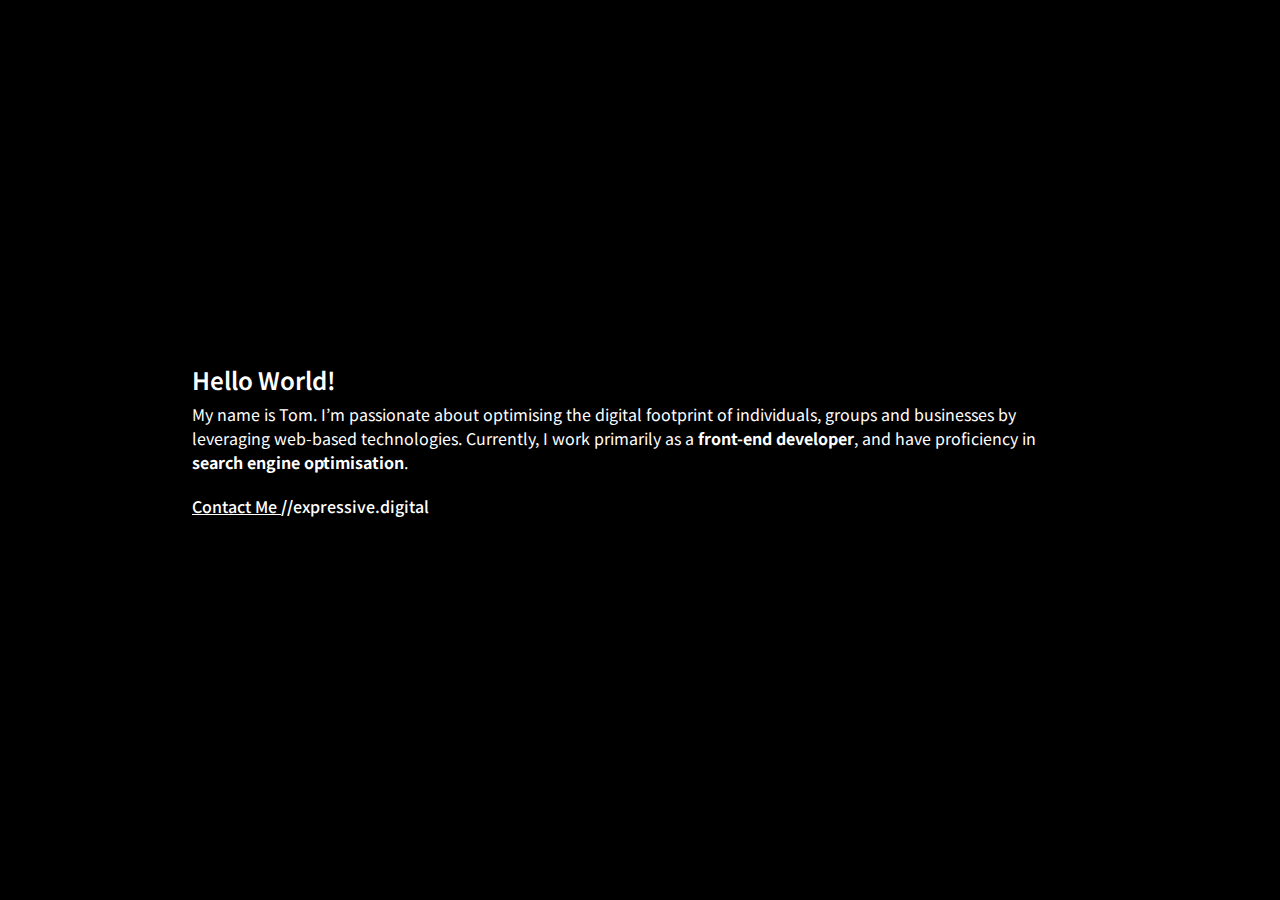
==== index.html @ 03f0a85a "Update index.html" ====
<!DOCTYPE html>
<html lang="en">
<head>
    <meta charset="UTF-8">
    <meta name="viewport" content="width=device-width, initial-scale=1">
    <title>Tom Hand // Digital Strategy & Web Development</title>
    <meta name="description" content="Web Developer based on the Sunshine Coast of Australia.">
    <link rel="stylesheet" href="style.css">
    <link rel="preconnect" href="https://fonts.gstatic.com">
<link href="https://fonts.googleapis.com/css2?family=Noto+Sans+JP:wght@300;400;500;700&display=swap" rel="stylesheet">

</head>
<body>
<section>
<div class="section-inner">
<h2>Hello World!</h2>
<p>My name is Tom. I’m passionate about optimising the digital footprint of individuals, groups and businesses by leveraging web-based technologies. Currently, I work primarily as a <strong>front-end developer</strong>, and have proficiency
in <strong>search engine optimisation</strong>. </p>

<p><span style="text-decoration:underline;"><a href="mailto:tomr.hand@gmail.com">Contact Me </a></span><strong>//</strong><span><a href="https://expressive.digital">expressive.digital</a></span></p>
</div>
</section>
</body>
</html>
---- style.css ----
* {
    margin:0; 
    box-sizing: border-box;
    font-family: 'Noto Sans JP', sans-serif;
    background-color: #000;
    color: #fff;

}


    
h2 {
    font-size: x-large;
    font-weight: 600;
    padding-bottom: 5px;
}

section {
    width: 100%;
    height: 100vh; 
    display: flex;
    align-items: center;
    justify-content: center;
}

.section-inner {
    width: 70%;
}

p {
    padding-bottom: 20px;
}

span {
    font-size: medium;
}


a {
    text-decoration: none;


}

a:link {
    color: #fff;
    font-weight: 500;
}

a:visited {
    color: #E55C96 !important; 
    font-weight: 500;
}

a:hover{
    color: #E55C96 !important; 
    font-weight: 900;
}
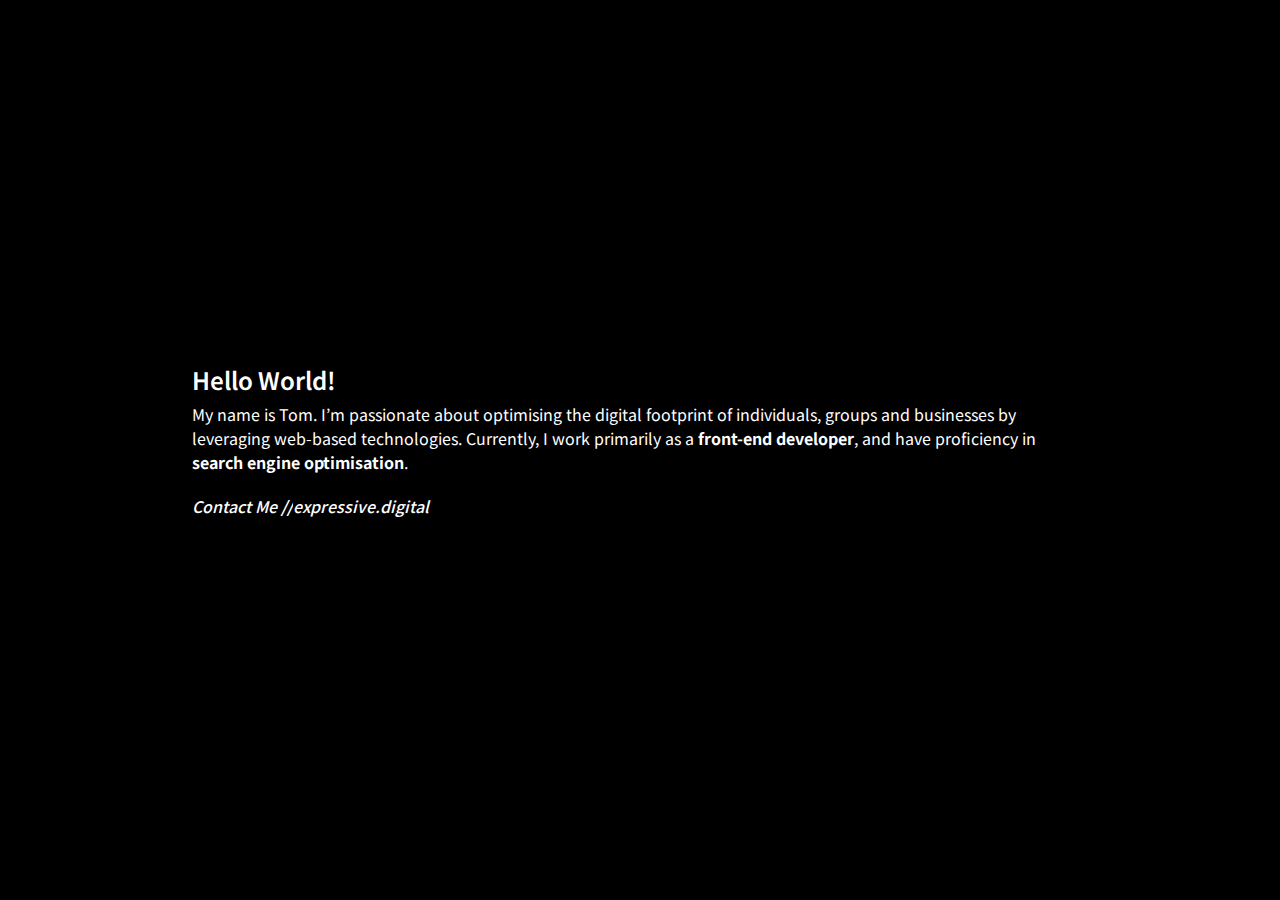
==== commit f5fa7685: "Update index.html" ====
--- a/index.html
+++ b/index.html
@@ -17,7 +17,7 @@
 <p>My name is Tom. I’m passionate about optimising the digital footprint of individuals, groups and businesses by leveraging web-based technologies. Currently, I work primarily as a <strong>front-end developer</strong>, and have proficiency
 in <strong>search engine optimisation</strong>. </p>
 
-<p><span style="text-decoration:underline;"><a href="mailto:tomr.hand@gmail.com">Contact Me </a></span><strong>//</strong><span><a href="https://expressive.digital">expressive.digital</a></span></p>
+<p><span><em><a href="mailto:tomr.hand@gmail.com">Contact Me </a><em></span><strong>//</strong><span><a href="https://expressive.digital">expressive.digital</a></span></p>
 </div>
 </section>
 </body>
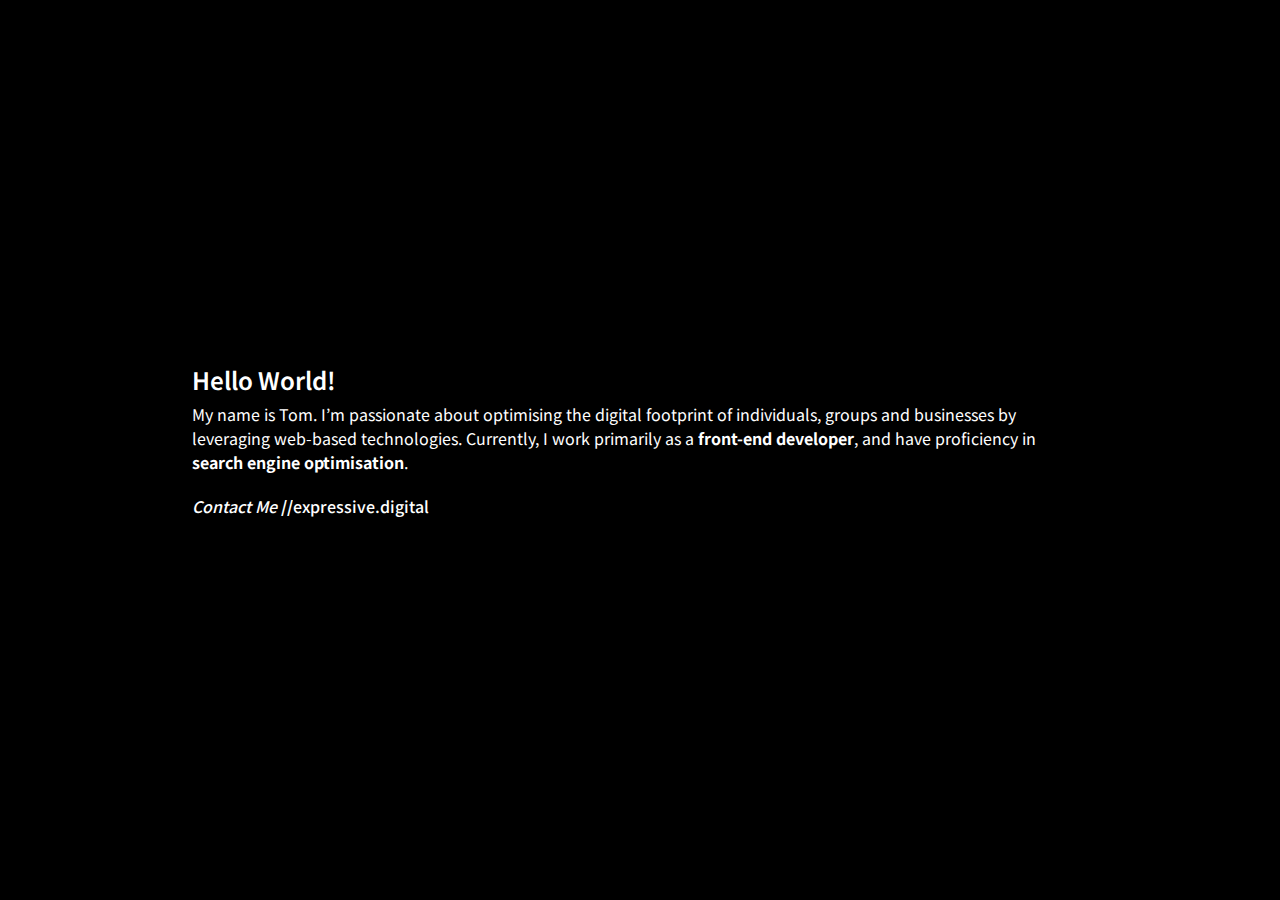
==== commit 4b55a3f9: "Update index.html" ====
--- a/index.html
+++ b/index.html
@@ -17,7 +17,7 @@
 <p>My name is Tom. I’m passionate about optimising the digital footprint of individuals, groups and businesses by leveraging web-based technologies. Currently, I work primarily as a <strong>front-end developer</strong>, and have proficiency
 in <strong>search engine optimisation</strong>. </p>
 
-<p><span><em><a href="mailto:tomr.hand@gmail.com">Contact Me </a><em></span><strong>//</strong><span><a href="https://expressive.digital">expressive.digital</a></span></p>
+<p><span><em><a href="mailto:tomr.hand@gmail.com">Contact Me </a></em></span><strong>//</strong><span><a href="https://expressive.digital">expressive.digital</a></span></p>
 </div>
 </section>
 </body>
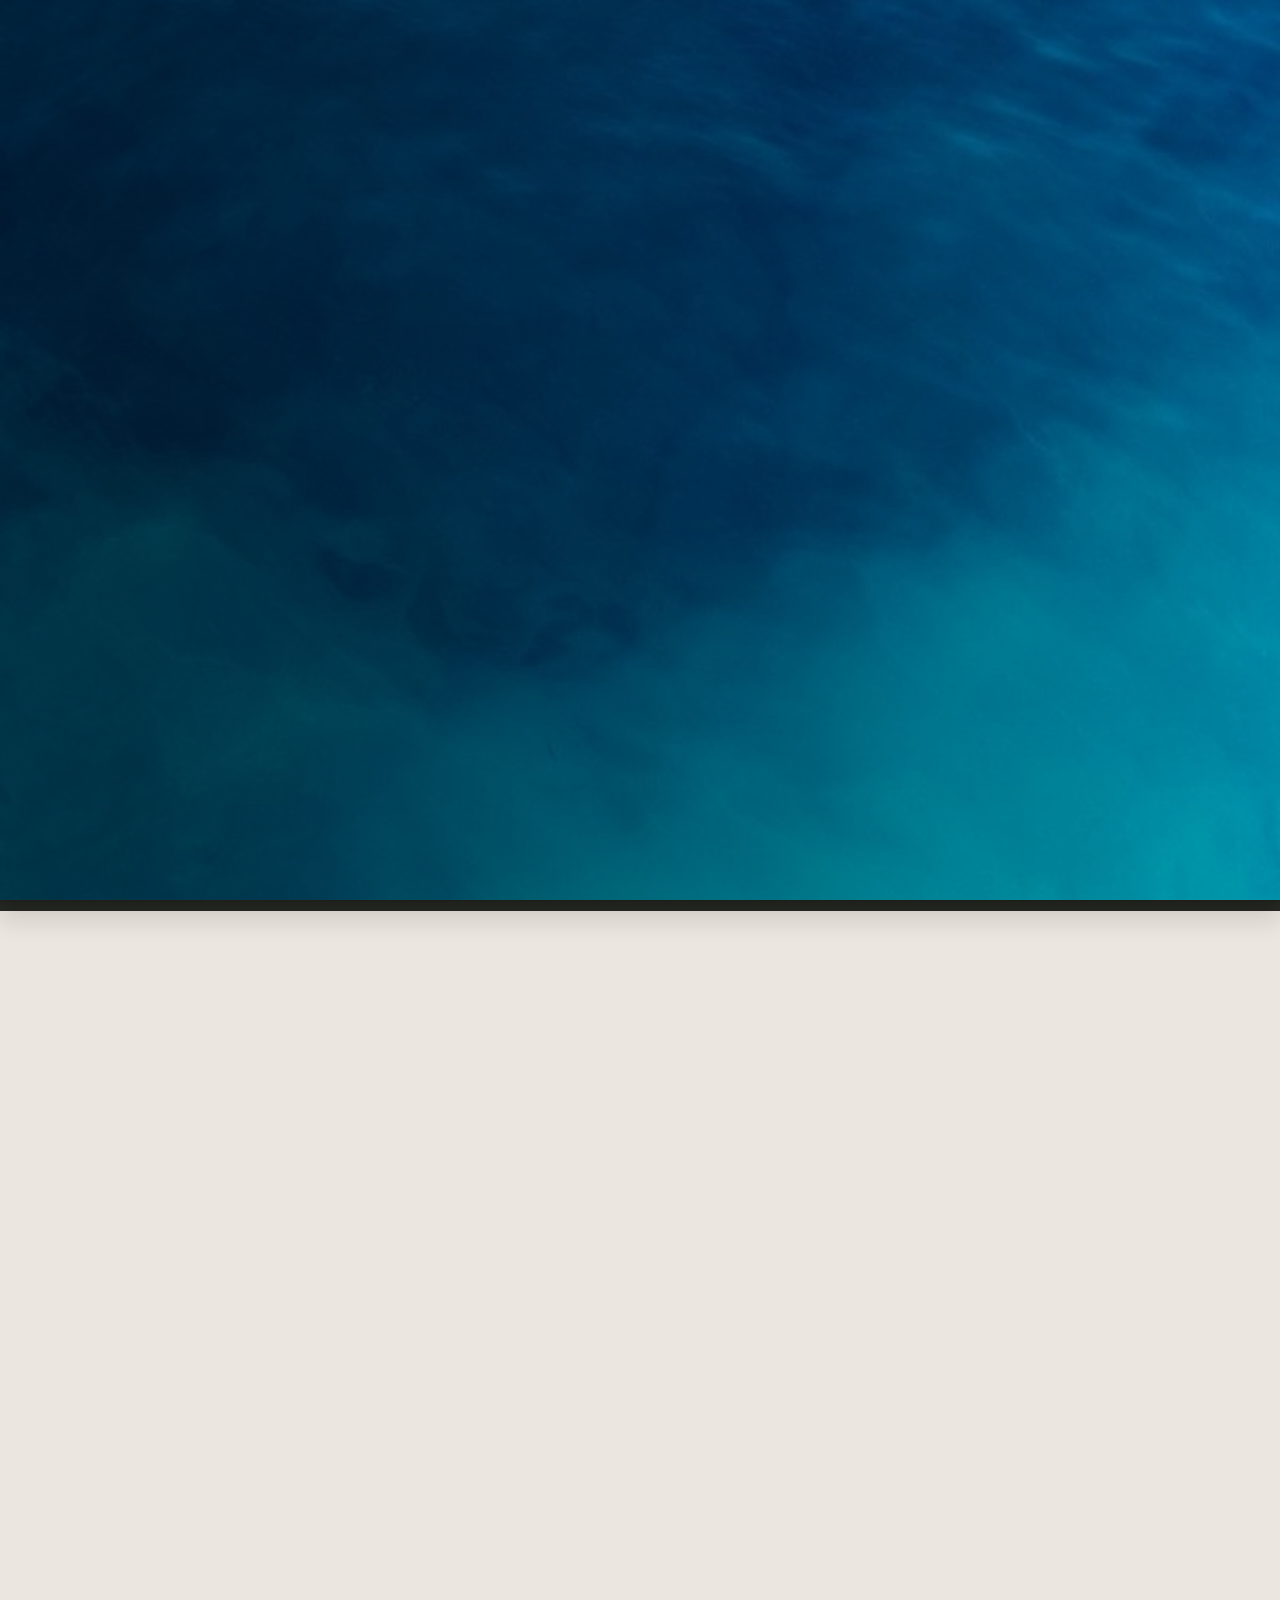
==== commit edd5077a: "Add files via upload" ====
--- a/index.html
+++ b/index.html
@@ -1,24 +1,286 @@
-<!DOCTYPE html>
-<html lang="en">
-<head>
-    <meta charset="UTF-8">
-    <meta name="viewport" content="width=device-width, initial-scale=1">
-    <title>Tom Hand // Digital Strategy & Web Development</title>
-    <meta name="description" content="Web Developer based on the Sunshine Coast of Australia.">
-    <link rel="stylesheet" href="style.css">
-    <link rel="preconnect" href="https://fonts.gstatic.com">
-<link href="https://fonts.googleapis.com/css2?family=Noto+Sans+JP:wght@300;400;500;700&display=swap" rel="stylesheet">
-
-</head>
-<body>
-<section>
-<div class="section-inner">
-<h2>Hello World!</h2>
-<p>My name is Tom. I’m passionate about optimising the digital footprint of individuals, groups and businesses by leveraging web-based technologies. Currently, I work primarily as a <strong>front-end developer</strong>, and have proficiency
-in <strong>search engine optimisation</strong>. </p>
-
-<p><span><em><a href="mailto:tomr.hand@gmail.com">Contact Me </a></em></span><strong>//</strong><span><a href="https://expressive.digital">expressive.digital</a></span></p>
-</div>
-</section>
-</body>
-</html>
+<!DOCTYPE html>
+<html class="no-js" lang="en">
+<head>
+
+    <!--- basic page needs
+    ================================================== -->
+    <meta charset="utf-8">
+    <title>Tom Hand // SEO & Web Development</title>
+    <meta name="description" content=" 🌊 Hey, name is Tom. Based on the Sunshine Coast of Australia, I develop & optimise websites for clients worldwide. 🌊 ">
+
+    <!-- metas
+    ================================================== -->
+    <meta name="viewport" content="width=device-width, initial-scale=1">
+    
+
+    <!-- CSS
+    ================================================== -->
+    <link rel="stylesheet" href="css/vendor.css">
+    <link rel="stylesheet" href="css/styles.css">
+
+    <!-- favicons
+    ================================================== -->
+    <link rel="apple-touch-icon" sizes="180x180" href="apple-touch-icon.png">
+    <link rel="icon" type="image/png" sizes="32x32" href="favicon-32x32.png">
+    <link rel="icon" type="image/png" sizes="16x16" href="favicon-16x16.png">
+    <link rel="manifest" href="site.webmanifest">
+
+    <!-- fonts
+    =================================================== -->
+    <link rel="preconnect" href="https://fonts.gstatic.com">
+<link href="https://fonts.googleapis.com/css2?family=Inconsolata:wght@200;300;400;500;600;700;800;900&display=swap" rel="stylesheet">
+</head>
+
+<body id="top" class="ss-preload theme-static">
+
+
+    <!-- preloader
+    ================================================== -->
+    <div id="preloader">
+        <div id="loader" class="dots-fade">
+            <div></div>
+            <div></div>
+            <div></div>
+        </div>
+    </div>
+
+
+    <!-- intro
+    ================================================== -->
+    <section id="intro" class="s-intro">
+
+        <div class="s-intro__bg"></div>
+
+        <header class="s-intro__header"> 
+            <div class="s-intro__logo">
+                <a class="logo" href="index.html">
+                    <img src="images/tom.png" alt="Homepage">
+                </a>
+            </div>
+        </header>  <!-- s-intro__header -->
+
+        <div class="row s-intro__content">
+            <div class="column">
+
+                <div class="text-pretitle">
+                    Heya!
+                </div>
+
+                <h1 class="text-huge-title">
+                I'm Tom, <br>
+                a frontend developer & search strategist <br>
+                from the Sunshine Coast.
+                </h1>
+
+           
+
+                </div> <!-- end s-intro-content__bottom -->
+
+            </div>
+        </div> <!-- s-intro__content -->
+
+        
+
+        <div hidden class="s-intro__modal ss-modal">
+            <div class="ss-modal__inner">
+
+                <span class="ss-modal__close"></span>
+
+                <svg viewBox="0 0 15 15" fill="none" xmlns="http://www.w3.org/2000/svg" width="30" height="30"><path d="M.5 4.5l7 4 7-4m-13-3h12a1 1 0 011 1v10a1 1 0 01-1 1h-12a1 1 0 01-1-1v-10a1 1 0 011-1z" stroke="var(--color-2-dark)"></path></svg>
+                
+                <h4>Sign Up</h4>
+
+                <p class="ss-modal__text">
+                Be the first to know about the latest updates and
+                get exclusive offer on our grand opening.
+                </p>
+
+                <form id="mc-form" class="mc-form">
+                    <input type="email" name="EMAIL" id="mce-EMAIL" class="u-fullwidth text-center" placeholder="Email Address" title="The domain portion of the email address is invalid (the portion after the @)." pattern="^([^\x00-\x20\x22\x28\x29\x2c\x2e\x3a-\x3c\x3e\x40\x5b-\x5d\x7f-\xff]+|\x22([^\x0d\x22\x5c\x80-\xff]|\x5c[\x00-\x7f])*\x22)(\x2e([^\x00-\x20\x22\x28\x29\x2c\x2e\x3a-\x3c\x3e\x40\x5b-\x5d\x7f-\xff]+|\x22([^\x0d\x22\x5c\x80-\xff]|\x5c[\x00-\x7f])*\x22))*\x40([^\x00-\x20\x22\x28\x29\x2c\x2e\x3a-\x3c\x3e\x40\x5b-\x5d\x7f-\xff]+|\x5b([^\x0d\x5b-\x5d\x80-\xff]|\x5c[\x00-\x7f])*\x5d)(\x2e([^\x00-\x20\x22\x28\x29\x2c\x2e\x3a-\x3c\x3e\x40\x5b-\x5d\x7f-\xff]+|\x5b([^\x0d\x5b-\x5d\x80-\xff]|\x5c[\x00-\x7f])*\x5d))*(\.\w{2,})+$" required>
+                    <input type="submit" name="subscribe" value="Subscribe" class="btn--small btn--primary u-fullwidth">
+                    <!-- <div style="position: absolute; left: -5000px;" aria-hidden="true"><input type="text" name="b_cdb7b577e41181934ed6a6a44_9a91cfe7b3" tabindex="-1" value=""></div> -->
+                    <div class="mc-status"></div>
+                </form>
+
+            </div> <!-- end ss-modal__inner -->
+        </div> <!-- end ss-modal -->
+
+        <div class="s-intro__scroll">
+            <a href="#hidden" class="smoothscroll">
+                Scroll Down
+            </a>
+        </div> <!-- s-intro__scroll -->
+
+    </section> <!-- end s-intro -->
+
+
+    <!-- hidden element
+    ================================================== -->
+    <div id="hidden" aria-hidden="true" style="opacity: 0;"></div>
+
+
+    <!-- details
+    ================================================== -->
+    <section id="details" class="s-details">
+
+        <div class="row">
+            <div class="column">
+
+                <h1 class="text-huge-title text-center" style="font-style: italic; font-weight: 200;">
+                    Details
+                </h1>
+
+                <nav class="tab-nav">
+                    <ul class="tab-nav__list"> 
+                        <li class="active" data-id="tab-about">
+                            <a href="#0">
+                                <span>Info</span>
+                            </a>
+                        </li>
+                        <li>
+                            <a href="#tab-services">
+                                <span>Skills</span>
+                            </a>
+                        </li>
+                        <li>
+                            <a href="#tab-contact">
+                                <span>Contact</span>
+                            </a>
+                        </li>
+                    </ul>
+                </nav> <!-- end tab-nav -->
+
+                <div class="tab-content">
+
+                    <!-- 01 - tab about -->
+                    <div id="tab-about" class='tab-content__item'>
+
+                        <div class="row tab-content__item-header">
+                            <div class="column">
+                                <h2>Digital Manifesto.</h2>
+                            </div>
+                        </div>
+
+                        <div class="row">
+                            <div class="column">
+                                <p class="lead">
+                                    In contemporary society, many facets of our lives are influenced by digitally-reliant mediums. It goes without saying, doesn't it? Unavoidable, the emergence of web-based technologies are. Instead of resenting our collective transition to the digital age, however, I am of the belief that we ought to not just embrace, but leverage these advancements. This aforementioned concept denotes my professional purpose; I’m highly passionate about optimising the societal footprint of individuals, groups and businesses by utilising digital methods. 
+                                </p>
+                            </div>
+                        </div>
+                        
+                    </div> <!-- end 01 - tab about -->
+
+                    <!-- 02 - tab services -->
+                    <div id="tab-services" class='tab-content__item'>
+
+                        <div class="row tab-content__item-header">
+                            <div class="column">
+                                <h2>Scientia.</h2>
+                            </div>
+                        </div>
+
+                        <div class="row">
+                            <div class="column">
+                                <p class="lead">
+                                Technological innovation encompasses my career interests, especially that of the web-based persuasion. Communication in our world today is heavily underpinned by digital platforms, and I’m perpetually fascinated by the advancements we’re taking towards enhancing our global connection. Presently, <strong>my skill set includes:</strong>
+                                </p>
+                            </div>
+                        </div>
+
+                        <div class="row services-list block-lg-one-half block-md-one-half block-tab-whole">
+
+                            <div class="column services-list__item">
+                                <div class="services-list__item-content">
+                                    <h4 class="item-title">WordPress</h4>
+                                    <p>
+                                    I'm experienced at using WordPress in a variety of contexts - including eCommerce, custom-coded builds, technical optimisation, and drag & drop page builders. 
+                                    </p>
+                                </div>
+                            </div>
+                
+                            <div class="column services-list__item">
+                                <div class="services-list__item-content">
+                                    <h4 class="item-title">Shopify</h4>
+                                    <p>
+                                    I have proficiency in the designing, developing & management of eCommerce stores within the Shopify ecosystem. I also hold certification in Shopify Theme Development. 
+                                    </p>
+                                </div>
+                            </div>
+                
+                            <div class="column services-list__item">
+                                <div class="services-list__item-content">
+                                    <h4 class="item-title">Technical SEO</h4>
+                                    <p>
+                                    My development skills extend to the realm of search engine optimisation; I leverage my knowledge of website architecture to help clients gain traction in organic search.
+                                    </p>
+                                </div>
+                            </div>
+                
+                            <div class="column services-list__item">
+                                <div class="services-list__item-content">
+                                    <h4 class="item-title">Web Programming</h4>
+                                    <p>
+                                    Custom-coded builds are my forte. I use a stack of HTML5, CSS3, JavaScript and front-end dependencies to create beautiful, high-performing websites for clients. 
+                                     </p>
+                                </div>
+                            </div>
+                
+                
+                        </div> <!-- end services-list -->
+                        
+                    </div> <!-- end 02 - tab services -->
+
+                    <!-- 03 - tab contact -->
+                    <div id="tab-contact" class="tab-content__item">
+
+                        <div class="row tab-content__item-header">
+                            <div class="column">
+                                <h2>Détails du contact.
+                                </h2>
+                            </div>
+                        </div>
+
+                        <div class="row">
+                            <div class="column">
+                                
+                                <p class="lead">
+                                    Please don’t hesitate to get in touch with me, whatever your query may be. I'm available to meet both in the flesh and via the cloud to discuss your digital needs; If you’re in South East Queensland, I love <strike>coffee</strike> tea! Otherwise, let’s get a video call going.
+                                </p>
+
+                                
+
+                                <p class="tab-content__item-bottom">
+                                    <a href="mailto:tomr.hand@gmail.com" class="contact-email">tomr.hand[at]gmail.com</a>
+                                    
+                                    </span>
+                                </p>
+
+                            </div>
+                        </div>
+                        
+                    </div> <!-- end 03 - tab contact -->
+
+                </div> <!-- end tab content -->
+
+            </div>
+        </div>
+
+        <div class="ss-go-top">
+            <a class="smoothscroll" title="Back to Top" href="#top">
+                <span>Scroll Up</span>
+                <svg viewBox="0 0 15 15" fill="none" xmlns="http://www.w3.org/2000/svg" width="26" height="26"><path d="M7.5 1.5l.354-.354L7.5.793l-.354.353.354.354zm-.354.354l4 4 .708-.708-4-4-.708.708zm0-.708l-4 4 .708.708 4-4-.708-.708zM7 1.5V14h1V1.5H7z" fill="currentColor"></path></svg>
+             </a>
+        </div> <!-- end ss-go-top -->
+
+    </section> <!-- end s-details -->
+
+
+    <!-- Java Script
+    ================================================== -->
+    <script src="js/plugins.js"></script>
+    <script src="js/main.js"></script>
+
+</body>
+
+</html>--- a/css/vendor.css
+++ b/css/vendor.css
@@ -0,0 +1,767 @@
+/* ===================================================================
+ *  Knox Third-party Stylesheets
+ *  Template Ver. 1.0.0
+ *  03-22-2021
+ * -------------------------------------------------------------------
+ *
+ *  TOC:
+ *  # PrismJS
+ *  # Swiper 
+ *
+ *
+ * ------------------------------------------------------------------- */
+
+
+/* ===================================================================
+ * # PrismJS 1.20.0
+ *   https://prismjs.com/download.html#themes=prism-tomorrow&languages=markup+css+clike+javascript+markup-templating+php
+ *   
+ *   prism.js tomorrow night eighties for JavaScript, CoffeeScript, CSS and HTML
+ *   Based on https://github.com/chriskempson/tomorrow-theme
+ *   @author Rose Pritchard
+ * ------------------------------------------------------------------- */
+code[class*="language-"],
+pre[class*="language-"] {
+    color           : #ccc;
+    background      : none;
+    font-family     : var(--font-mono);
+    font-size       : calc(var(--text-size) * 0.9444);
+    text-align      : left;
+    white-space     : pre;
+    word-spacing    : normal;
+    word-break      : normal;
+    word-wrap       : normal;
+    line-height     : var(--vspace-1);
+    -moz-tab-size   : 4;
+    -o-tab-size     : 4;
+    tab-size        : 4;
+    -webkit-hyphens : none;
+    -moz-hyphens    : none;
+    -ms-hyphens     : none;
+    hyphens         : none;
+}
+
+/* Code blocks */
+pre[class*="language-"] {
+    padding  : var(--vspace-0_5) 0 var(--vspace-1);
+    margin   : 0;
+    overflow : auto;
+}
+
+:not(pre)>code[class*="language-"],
+pre[class*="language-"] {
+    background : #2d2d2d;
+}
+
+/* Inline code */
+:not(pre)>code[class*="language-"] {
+    padding     : .1em;
+    white-space : normal;
+}
+
+.token.comment,
+.token.block-comment,
+.token.prolog,
+.token.doctype,
+.token.cdata {
+    color : #999;
+}
+
+.token.punctuation {
+    color : #ccc;
+}
+
+.token.tag,
+.token.attr-name,
+.token.namespace,
+.token.deleted {
+    color : #e2777a;
+}
+
+.token.function-name {
+    color : #6196cc;
+}
+
+.token.boolean,
+.token.number,
+.token.function {
+    color : #f08d49;
+}
+
+.token.property,
+.token.class-name,
+.token.constant,
+.token.symbol {
+    color : #f8c555;
+}
+
+.token.selector,
+.token.important,
+.token.atrule,
+.token.keyword,
+.token.builtin {
+    color : #cc99cd;
+}
+
+.token.string,
+.token.char,
+.token.attr-value,
+.token.regex,
+.token.variable {
+    color : #7ec699;
+}
+
+.token.operator,
+.token.entity,
+.token.url {
+    color : #67cdcc;
+}
+
+.token.important,
+.token.bold {
+    font-weight : bold;
+}
+
+.token.italic {
+    font-style : italic;
+}
+
+.token.entity {
+    cursor : help;
+}
+
+.token.inserted {
+    color : green;
+}
+
+
+/* ===================================================================
+ * # Swiper 6.4.5
+ *   Most modern mobile touch slider and framework with hardware accelerated transitions
+ *   https://swiperjs.com
+ *
+ *   Copyright 2014-2020 Vladimir Kharlampidi
+ *
+ *   Released under the MIT License
+ *
+ *   Released on: December 18, 2020
+ * ------------------------------------------------------------------- */
+@font-face {
+    font-family : "swiper-icons";
+    src         : url("data:application/font-woff;charset=utf-8;base64, [base64]//wADZ2x5ZgAAAywAAADMAAAD2MHtryVoZWFkAAABbAAAADAAAAA2E2+eoWhoZWEAAAGcAAAAHwAAACQC9gDzaG10eAAAAigAAAAZAAAArgJkABFsb2NhAAAC0AAAAFoAAABaFQAUGG1heHAAAAG8AAAAHwAAACAAcABAbmFtZQAAA/gAAAE5AAACXvFdBwlwb3N0AAAFNAAAAGIAAACE5s74hXjaY2BkYGAAYpf5Hu/j+W2+MnAzMYDAzaX6QjD6/4//Bxj5GA8AuRwMYGkAPywL13jaY2BkYGA88P8Agx4j+/8fQDYfA1AEBWgDAIB2BOoAeNpjYGRgYNBh4GdgYgABEMnIABJzYNADCQAACWgAsQB42mNgYfzCOIGBlYGB0YcxjYGBwR1Kf2WQZGhhYGBiYGVmgAFGBiQQkOaawtDAoMBQxXjg/wEGPcYDDA4wNUA2CCgwsAAAO4EL6gAAeNpj2M0gyAACqxgGNWBkZ2D4/wMA+xkDdgAAAHjaY2BgYGaAYBkGRgYQiAHyGMF8FgYHIM3DwMHABGQrMOgyWDLEM1T9/w8UBfEMgLzE////P/5//f/V/xv+r4eaAAeMbAxwIUYmIMHEgKYAYjUcsDAwsLKxc3BycfPw8jEQA/[base64]/uznmfPFBNODM2K7MTQ45YEAZqGP81AmGGcF3iPqOop0r1SPTaTbVkfUe4HXj97wYE+yNwWYxwWu4v1ugWHgo3S1XdZEVqWM7ET0cfnLGxWfkgR42o2PvWrDMBSFj/IHLaF0zKjRgdiVMwScNRAoWUoH78Y2icB/yIY09An6AH2Bdu/UB+yxopYshQiEvnvu0dURgDt8QeC8PDw7Fpji3fEA4z/PEJ6YOB5hKh4dj3EvXhxPqH/SKUY3rJ7srZ4FZnh1PMAtPhwP6fl2PMJMPDgeQ4rY8YT6Gzao0eAEA409DuggmTnFnOcSCiEiLMgxCiTI6Cq5DZUd3Qmp10vO0LaLTd2cjN4fOumlc7lUYbSQcZFkutRG7g6JKZKy0RmdLY680CDnEJ+UMkpFFe1RN7nxdVpXrC4aTtnaurOnYercZg2YVmLN/d/gczfEimrE/fs/bOuq29Zmn8tloORaXgZgGa78yO9/cnXm2BpaGvq25Dv9S4E9+5SIc9PqupJKhYFSSl47+Qcr1mYNAAAAeNptw0cKwkAAAMDZJA8Q7OUJvkLsPfZ6zFVERPy8qHh2YER+3i/BP83vIBLLySsoKimrqKqpa2hp6+jq6RsYGhmbmJqZSy0sraxtbO3sHRydnEMU4uR6yx7JJXveP7WrDycAAAAAAAH//wACeNpjYGRgYOABYhkgZgJCZgZNBkYGLQZtIJsFLMYAAAw3ALgAeNolizEKgDAQBCchRbC2sFER0YD6qVQiBCv/H9ezGI6Z5XBAw8CBK/m5iQQVauVbXLnOrMZv2oLdKFa8Pjuru2hJzGabmOSLzNMzvutpB3N42mNgZGBg4GKQYzBhYMxJLMlj4GBgAYow/P/PAJJhLM6sSoWKfWCAAwDAjgbRAAB42mNgYGBkAIIbCZo5IPrmUn0hGA0AO8EFTQAA") format("woff");
+    font-weight : 400;
+    font-style  : normal;
+}
+
+:root {
+    --swiper-theme-color : #007aff;
+}
+
+.swiper-container {
+    margin-left  : auto;
+    margin-right : auto;
+    position     : relative;
+    overflow     : hidden;
+    list-style   : none;
+    padding      : 0;
+    /* Fix of Webkit flickering */
+    z-index      : 1;
+}
+
+.swiper-container-vertical>.swiper-wrapper {
+    flex-direction : column;
+}
+
+.swiper-wrapper {
+    position            : relative;
+    width               : 100%;
+    height              : 100%;
+    z-index             : 1;
+    display             : flex;
+    transition-property : transform;
+    box-sizing          : content-box;
+}
+
+.swiper-container-android .swiper-slide,
+.swiper-wrapper {
+    transform : translate3d(0px, 0, 0);
+}
+
+.swiper-container-multirow>.swiper-wrapper {
+    flex-wrap : wrap;
+}
+
+.swiper-container-multirow-column>.swiper-wrapper {
+    flex-wrap      : wrap;
+    flex-direction : column;
+}
+
+.swiper-container-free-mode>.swiper-wrapper {
+    transition-timing-function : ease-out;
+    margin                     : 0 auto;
+}
+
+.swiper-slide {
+    flex-shrink         : 0;
+    width               : 100%;
+    height              : 100%;
+    position            : relative;
+    transition-property : transform;
+}
+
+.swiper-slide-invisible-blank {
+    visibility : hidden;
+}
+
+/* Auto Height */
+.swiper-container-autoheight,
+.swiper-container-autoheight .swiper-slide {
+    height : auto;
+}
+
+.swiper-container-autoheight .swiper-wrapper {
+    align-items         : flex-start;
+    transition-property : transform, height;
+}
+
+/* 3D Effects */
+.swiper-container-3d {
+    perspective : 1200px;
+}
+
+.swiper-container-3d .swiper-wrapper,
+.swiper-container-3d .swiper-slide,
+.swiper-container-3d .swiper-slide-shadow-left,
+.swiper-container-3d .swiper-slide-shadow-right,
+.swiper-container-3d .swiper-slide-shadow-top,
+.swiper-container-3d .swiper-slide-shadow-bottom,
+.swiper-container-3d .swiper-cube-shadow {
+    transform-style : preserve-3d;
+}
+
+.swiper-container-3d .swiper-slide-shadow-left,
+.swiper-container-3d .swiper-slide-shadow-right,
+.swiper-container-3d .swiper-slide-shadow-top,
+.swiper-container-3d .swiper-slide-shadow-bottom {
+    position       : absolute;
+    left           : 0;
+    top            : 0;
+    width          : 100%;
+    height         : 100%;
+    pointer-events : none;
+    z-index        : 10;
+}
+
+.swiper-container-3d .swiper-slide-shadow-left {
+    background-image : linear-gradient(to left, rgba(0, 0, 0, 0.5), rgba(0, 0, 0, 0));
+}
+
+.swiper-container-3d .swiper-slide-shadow-right {
+    background-image : linear-gradient(to right, rgba(0, 0, 0, 0.5), rgba(0, 0, 0, 0));
+}
+
+.swiper-container-3d .swiper-slide-shadow-top {
+    background-image : linear-gradient(to top, rgba(0, 0, 0, 0.5), rgba(0, 0, 0, 0));
+}
+
+.swiper-container-3d .swiper-slide-shadow-bottom {
+    background-image : linear-gradient(to bottom, rgba(0, 0, 0, 0.5), rgba(0, 0, 0, 0));
+}
+
+/* CSS Mode */
+.swiper-container-css-mode>.swiper-wrapper {
+    overflow           : auto;
+    scrollbar-width    : none;
+    /* For Firefox */
+    -ms-overflow-style : none;
+    /* For Internet Explorer and Edge */
+}
+
+.swiper-container-css-mode>.swiper-wrapper::-webkit-scrollbar {
+    display : none;
+}
+
+.swiper-container-css-mode>.swiper-wrapper>.swiper-slide {
+    scroll-snap-align : start start;
+}
+
+.swiper-container-horizontal.swiper-container-css-mode>.swiper-wrapper {
+    scroll-snap-type : x mandatory;
+}
+
+.swiper-container-vertical.swiper-container-css-mode>.swiper-wrapper {
+    scroll-snap-type : y mandatory;
+}
+
+:root {
+    --swiper-navigation-size  : 44px;
+    /*
+    --swiper-navigation-color : var(--swiper-theme-color);
+    */
+}
+
+.swiper-button-prev,
+.swiper-button-next {
+    position        : absolute;
+    top             : 50%;
+    width           : calc(var(--swiper-navigation-size) / 44 * 27);
+    height          : var(--swiper-navigation-size);
+    margin-top      : calc(-1 * var(--swiper-navigation-size) / 2);
+    z-index         : 10;
+    cursor          : pointer;
+    display         : flex;
+    align-items     : center;
+    justify-content : center;
+    color           : var(--swiper-navigation-color, var(--swiper-theme-color));
+}
+
+.swiper-button-prev.swiper-button-disabled,
+.swiper-button-next.swiper-button-disabled {
+    opacity        : 0.35;
+    cursor         : auto;
+    pointer-events : none;
+}
+
+.swiper-button-prev:after,
+.swiper-button-next:after {
+    font-family    : swiper-icons;
+    font-size      : var(--swiper-navigation-size);
+    text-transform : none !important;
+    letter-spacing : 0;
+    text-transform : none;
+    font-variant   : initial;
+    line-height    : 1;
+}
+
+.swiper-button-prev,
+.swiper-container-rtl .swiper-button-next {
+    left  : 10px;
+    right : auto;
+}
+
+.swiper-button-prev:after,
+.swiper-container-rtl .swiper-button-next:after {
+    content : "prev";
+}
+
+.swiper-button-next,
+.swiper-container-rtl .swiper-button-prev {
+    right : 10px;
+    left  : auto;
+}
+
+.swiper-button-next:after,
+.swiper-container-rtl .swiper-button-prev:after {
+    content : "next";
+}
+
+.swiper-button-prev.swiper-button-white,
+.swiper-button-next.swiper-button-white {
+    --swiper-navigation-color : #ffffff;
+}
+
+.swiper-button-prev.swiper-button-black,
+.swiper-button-next.swiper-button-black {
+    --swiper-navigation-color : #000000;
+}
+
+.swiper-button-lock {
+    display : none;
+}
+
+:root {
+    /*
+    --swiper-pagination-color: var(--swiper-theme-color);
+    */
+}
+
+.swiper-pagination {
+    position   : absolute;
+    text-align : center;
+    transition : 300ms opacity;
+    transform  : translate3d(0, 0, 0);
+    z-index    : 10;
+}
+
+.swiper-pagination.swiper-pagination-hidden {
+    opacity : 0;
+}
+
+/* Common Styles */
+.swiper-pagination-fraction,
+.swiper-pagination-custom,
+.swiper-container-horizontal>.swiper-pagination-bullets {
+    bottom : 10px;
+    left   : 0;
+    width  : 100%;
+}
+
+/* Bullets */
+.swiper-pagination-bullets-dynamic {
+    overflow  : hidden;
+    font-size : 0;
+}
+
+.swiper-pagination-bullets-dynamic .swiper-pagination-bullet {
+    transform : scale(0.33);
+    position  : relative;
+}
+
+.swiper-pagination-bullets-dynamic .swiper-pagination-bullet-active {
+    transform : scale(1);
+}
+
+.swiper-pagination-bullets-dynamic .swiper-pagination-bullet-active-main {
+    transform : scale(1);
+}
+
+.swiper-pagination-bullets-dynamic .swiper-pagination-bullet-active-prev {
+    transform : scale(0.66);
+}
+
+.swiper-pagination-bullets-dynamic .swiper-pagination-bullet-active-prev-prev {
+    transform : scale(0.33);
+}
+
+.swiper-pagination-bullets-dynamic .swiper-pagination-bullet-active-next {
+    transform : scale(0.66);
+}
+
+.swiper-pagination-bullets-dynamic .swiper-pagination-bullet-active-next-next {
+    transform : scale(0.33);
+}
+
+.swiper-pagination-bullet {
+    width         : 8px;
+    height        : 8px;
+    display       : inline-block;
+    border-radius : 100%;
+    background    : #000;
+    opacity       : 0.2;
+}
+
+button.swiper-pagination-bullet {
+    border             : none;
+    margin             : 0;
+    padding            : 0;
+    box-shadow         : none;
+    -webkit-appearance : none;
+    -moz-appearance    : none;
+    appearance         : none;
+}
+
+.swiper-pagination-clickable .swiper-pagination-bullet {
+    cursor : pointer;
+}
+
+.swiper-pagination-bullet-active {
+    opacity    : 1;
+    background : var(--swiper-pagination-color, var(--swiper-theme-color));
+}
+
+.swiper-container-vertical>.swiper-pagination-bullets {
+    right     : 10px;
+    top       : 50%;
+    transform : translate3d(0px, -50%, 0);
+}
+
+.swiper-container-vertical>.swiper-pagination-bullets .swiper-pagination-bullet {
+    margin  : 6px 0;
+    display : block;
+}
+
+.swiper-container-vertical>.swiper-pagination-bullets.swiper-pagination-bullets-dynamic {
+    top       : 50%;
+    transform : translateY(-50%);
+    width     : 8px;
+}
+
+.swiper-container-vertical>.swiper-pagination-bullets.swiper-pagination-bullets-dynamic .swiper-pagination-bullet {
+    display    : inline-block;
+    transition : 200ms transform, 200ms top;
+}
+
+.swiper-container-horizontal>.swiper-pagination-bullets .swiper-pagination-bullet {
+    margin : 0 4px;
+}
+
+.swiper-container-horizontal>.swiper-pagination-bullets.swiper-pagination-bullets-dynamic {
+    left        : 50%;
+    transform   : translateX(-50%);
+    white-space : nowrap;
+}
+
+.swiper-container-horizontal>.swiper-pagination-bullets.swiper-pagination-bullets-dynamic .swiper-pagination-bullet {
+    transition : 200ms transform, 200ms left;
+}
+
+.swiper-container-horizontal.swiper-container-rtl>.swiper-pagination-bullets-dynamic .swiper-pagination-bullet {
+    transition : 200ms transform, 200ms right;
+}
+
+/* Progress */
+.swiper-pagination-progressbar {
+    background : rgba(0, 0, 0, 0.25);
+    position   : absolute;
+}
+
+.swiper-pagination-progressbar .swiper-pagination-progressbar-fill {
+    background       : var(--swiper-pagination-color, var(--swiper-theme-color));
+    position         : absolute;
+    left             : 0;
+    top              : 0;
+    width            : 100%;
+    height           : 100%;
+    transform        : scale(0);
+    transform-origin : left top;
+}
+
+.swiper-container-rtl .swiper-pagination-progressbar .swiper-pagination-progressbar-fill {
+    transform-origin : right top;
+}
+
+.swiper-container-horizontal>.swiper-pagination-progressbar,
+.swiper-container-vertical>.swiper-pagination-progressbar.swiper-pagination-progressbar-opposite {
+    width  : 100%;
+    height : 4px;
+    left   : 0;
+    top    : 0;
+}
+
+.swiper-container-vertical>.swiper-pagination-progressbar,
+.swiper-container-horizontal>.swiper-pagination-progressbar.swiper-pagination-progressbar-opposite {
+    width  : 4px;
+    height : 100%;
+    left   : 0;
+    top    : 0;
+}
+
+.swiper-pagination-white {
+    --swiper-pagination-color : #ffffff;
+}
+
+.swiper-pagination-black {
+    --swiper-pagination-color : #000000;
+}
+
+.swiper-pagination-lock {
+    display : none;
+}
+
+/* Scrollbar */
+.swiper-scrollbar {
+    border-radius    : 10px;
+    position         : relative;
+    -ms-touch-action : none;
+    background       : rgba(0, 0, 0, 0.1);
+}
+
+.swiper-container-horizontal>.swiper-scrollbar {
+    position : absolute;
+    left     : 1%;
+    bottom   : 3px;
+    z-index  : 50;
+    height   : 5px;
+    width    : 98%;
+}
+
+.swiper-container-vertical>.swiper-scrollbar {
+    position : absolute;
+    right    : 3px;
+    top      : 1%;
+    z-index  : 50;
+    width    : 5px;
+    height   : 98%;
+}
+
+.swiper-scrollbar-drag {
+    height        : 100%;
+    width         : 100%;
+    position      : relative;
+    background    : rgba(0, 0, 0, 0.5);
+    border-radius : 10px;
+    left          : 0;
+    top           : 0;
+}
+
+.swiper-scrollbar-cursor-drag {
+    cursor : move;
+}
+
+.swiper-scrollbar-lock {
+    display : none;
+}
+
+.swiper-zoom-container {
+    width           : 100%;
+    height          : 100%;
+    display         : flex;
+    justify-content : center;
+    align-items     : center;
+    text-align      : center;
+}
+
+.swiper-zoom-container>img,
+.swiper-zoom-container>svg,
+.swiper-zoom-container>canvas {
+    max-width  : 100%;
+    max-height : 100%;
+    object-fit : contain;
+}
+
+.swiper-slide-zoomed {
+    cursor : move;
+}
+
+/* Preloader */
+:root {
+    /*
+    --swiper-preloader-color: var(--swiper-theme-color);
+    */
+}
+
+.swiper-lazy-preloader {
+    width            : 42px;
+    height           : 42px;
+    position         : absolute;
+    left             : 50%;
+    top              : 50%;
+    margin-left      : -21px;
+    margin-top       : -21px;
+    z-index          : 10;
+    transform-origin : 50%;
+    animation        : swiper-preloader-spin 1s infinite linear;
+    box-sizing       : border-box;
+    border           : 4px solid var(--swiper-preloader-color, var(--swiper-theme-color));
+    border-radius    : 50%;
+    border-top-color : transparent;
+}
+
+.swiper-lazy-preloader-white {
+    --swiper-preloader-color : #fff;
+}
+
+.swiper-lazy-preloader-black {
+    --swiper-preloader-color : #000;
+}
+
+@keyframes swiper-preloader-spin {
+    100% {
+        transform : rotate(360deg);
+    }
+}
+
+/* a11y */
+.swiper-container .swiper-notification {
+    position       : absolute;
+    left           : 0;
+    top            : 0;
+    pointer-events : none;
+    opacity        : 0;
+    z-index        : -1000;
+}
+
+.swiper-container-fade.swiper-container-free-mode .swiper-slide {
+    transition-timing-function : ease-out;
+}
+
+.swiper-container-fade .swiper-slide {
+    pointer-events      : none;
+    transition-property : opacity;
+}
+
+.swiper-container-fade .swiper-slide .swiper-slide {
+    pointer-events : none;
+}
+
+.swiper-container-fade .swiper-slide-active,
+.swiper-container-fade .swiper-slide-active .swiper-slide-active {
+    pointer-events : auto;
+}
+
+.swiper-container-cube {
+    overflow : visible;
+}
+
+.swiper-container-cube .swiper-slide {
+    pointer-events              : none;
+    -webkit-backface-visibility : hidden;
+    backface-visibility         : hidden;
+    z-index                     : 1;
+    visibility                  : hidden;
+    transform-origin            : 0 0;
+    width                       : 100%;
+    height                      : 100%;
+}
+
+.swiper-container-cube .swiper-slide .swiper-slide {
+    pointer-events : none;
+}
+
+.swiper-container-cube.swiper-container-rtl .swiper-slide {
+    transform-origin : 100% 0;
+}
+
+.swiper-container-cube .swiper-slide-active,
+.swiper-container-cube .swiper-slide-active .swiper-slide-active {
+    pointer-events : auto;
+}
+
+.swiper-container-cube .swiper-slide-active,
+.swiper-container-cube .swiper-slide-next,
+.swiper-container-cube .swiper-slide-prev,
+.swiper-container-cube .swiper-slide-next+.swiper-slide {
+    pointer-events : auto;
+    visibility     : visible;
+}
+
+.swiper-container-cube .swiper-slide-shadow-top,
+.swiper-container-cube .swiper-slide-shadow-bottom,
+.swiper-container-cube .swiper-slide-shadow-left,
+.swiper-container-cube .swiper-slide-shadow-right {
+    z-index                     : 0;
+    -webkit-backface-visibility : hidden;
+    backface-visibility         : hidden;
+}
+
+.swiper-container-cube .swiper-cube-shadow {
+    position       : absolute;
+    left           : 0;
+    bottom         : 0px;
+    width          : 100%;
+    height         : 100%;
+    background     : #000;
+    opacity        : 0.6;
+    -webkit-filter : blur(50px);
+    filter         : blur(50px);
+    z-index        : 0;
+}
+
+.swiper-container-flip {
+    overflow : visible;
+}
+
+.swiper-container-flip .swiper-slide {
+    pointer-events              : none;
+    -webkit-backface-visibility : hidden;
+    backface-visibility         : hidden;
+    z-index                     : 1;
+}
+
+.swiper-container-flip .swiper-slide .swiper-slide {
+    pointer-events : none;
+}
+
+.swiper-container-flip .swiper-slide-active,
+.swiper-container-flip .swiper-slide-active .swiper-slide-active {
+    pointer-events : auto;
+}
+
+.swiper-container-flip .swiper-slide-shadow-top,
+.swiper-container-flip .swiper-slide-shadow-bottom,
+.swiper-container-flip .swiper-slide-shadow-left,
+.swiper-container-flip .swiper-slide-shadow-right {
+    z-index                     : 0;
+    -webkit-backface-visibility : hidden;
+    backface-visibility         : hidden;
+}--- a/css/styles.css
+++ b/css/styles.css
@@ -0,0 +1,4105 @@
+/* =================================================================== 
+ *  Knox Main Stylesheet
+ *  Ver. 1.0.0
+ *  03-23-2021
+ * ------------------------------------------------------------------
+ *
+ *  TOC:
+ *  # SETTINGS
+ *      ## fonts 
+ *      ## colors
+ *      ## spacing and typescale
+ *      ## grid variables
+ *  # NORMALIZE
+ *  # BASE SETUP
+ *  # GRID
+ *      ## large screen devices 
+ *      ## medium screen devices 
+ *      ## tablet devices 
+ *      ## mobile devices 
+ *      ## small screen devices 
+ *  # UTILITY CLASSES
+ *  # TYPOGRAPHY
+ *      ## base type styles
+ *      ## additional typography & helper classes
+ *      ## lists
+ *      ## spacing
+ *  # PRELOADER
+ *      ## page loaded
+ *  # FORM
+ *      ## style placeholder text
+ *      ## change autocomplete styles in Chrome
+ *  # BUTTONS
+ *  # TABLE
+ *  # COMPONENTS
+ *      ## pagination
+ *      ## alert box
+ *      ## skillbars 
+ *      ## stats tabs
+ *  # PROJECT-WIDE SHARED STYLES
+ *      ## media classes
+ *      ## theme-specific typography classes
+ *  # INTRO
+ *      ## intro background
+ *      ## intro slider
+ *      ## intro particles
+ *      ## intro header
+ *      ## intro content
+ *      ## intro counter
+ *      ## intro social
+ *      ## intro notify
+ *      ## modal 
+ *      ## intro scrolldown
+ *      ## intro transitions
+ *  # DETAILS
+ *      ## tabs
+ *      ## services
+ *      ## contact
+ *      ## go top
+ *      ## footer 
+ *
+ * ------------------------------------------------------------------ */
+
+
+/* ===================================================================
+ * # SETTINGS
+ *
+ *
+ * ------------------------------------------------------------------- */
+
+/* ------------------------------------------------------------------- 
+ * ## fonts 
+ * ------------------------------------------------------------------- */
+@import url("https://fonts.googleapis.com/css2?family=Lora:ital,wght@0,400;0,500;0,600;1,400;1,500;1,600&family=Marcellus&family=Gothic+A1:wght@300;400;500;600;700&display=fallback");
+
+:root {
+    --font-1    : "Lora", serif;
+    --font-2    : "Gothic A1", sans-serif;
+    --font-3    : "Marcellus", serif;
+
+    /* monospace
+    */
+    --font-mono : Consolas, "Andale Mono", Courier, "Courier New", monospace;
+}
+
+/* ------------------------------------------------------------------- 
+ * ## colors
+ * ------------------------------------------------------------------- */
+:root {
+
+    /* color-1(#5B5E53)
+     * color-2(#36151E)
+     * color-3(#FFE4AF)
+     */
+    --color-1                      : hsla(76, 6%, 35%, 1);
+    --color-2                      : hsla(344, 44%, 25%, 1);
+    --color-3                      : hsla(40, 100%, 75%, 1);
+
+    /* theme color variations
+     */
+    --color-1-lighter              : hsla(76, 6%, 55%, 1);
+    --color-1-light                : hsla(76, 6%, 45%, 1);
+    --color-1-dark                 : hsla(76, 6%, 25%, 1);
+    --color-1-darker               : hsla(76, 6%, 15%, 1);
+    --color-2-lighter              : hsla(344, 44%, 45%, 1);
+    --color-2-light                : hsla(344, 44%, 35%, 1);
+    --color-2-dark                 : hsla(344, 44%, 15%, 1);
+    --color-2-darker               : hsla(344, 44%, 5%, 1);
+    --color-3-lighter              : hsla(40, 100%, 97%, 1);
+    --color-3-light                : hsla(40, 100%, 85%, 1);
+    --color-3-dark                 : hsla(40, 100%, 65%, 1);
+    --color-3-darker               : hsla(40, 100%, 55%, 1);
+
+    /* feedback colors
+     * color-error(#ffd1d2), color-success(#c8e675), 
+     * color-info(#d7ecfb), color-notice(#fff099)
+     */
+    --color-error                  : hsla(359, 100%, 91%, 1);
+    --color-success                : hsla(76, 69%, 68%, 1);
+    --color-info                   : hsla(205, 82%, 91%, 1);
+    --color-notice                 : hsla(51, 100%, 80%, 1);
+    --color-error-content          : hsla(359, 50%, 50%, 1);
+    --color-success-content        : hsla(76, 29%, 28%, 1);
+    --color-info-content           : hsla(205, 32%, 31%, 1);
+    --color-notice-content         : hsla(51, 30%, 30%, 1);
+
+    /* shades 
+     * generated using 
+     * Tint & Shade Generator 
+     * (https://maketintsandshades.com/)
+     */
+    --color-black                  : #000000;
+    --color-gray-19                : #020202;
+    --color-gray-18                : #040404;
+    --color-gray-17                : #060607;
+    --color-gray-16                : #080809;
+    --color-gray-15                : #0a0b0b;
+    --color-gray-14                : #0c0d0d;
+    --color-gray-13                : #0e0f0f;
+    --color-gray-12                : #101112;
+    --color-gray-11                : #121314;
+    --color-gray-10                : #141516;
+    --color-gray-9                 : #2c2c2d;
+    --color-gray-8                 : #434445;
+    --color-gray-7                 : #5b5b5c;
+    --color-gray-6                 : #727373;
+    --color-gray-5                 : #8a8a8b;
+    --color-gray-4                 : #a1a1a2;
+    --color-gray-3                 : #b9b9b9;
+    --color-gray-2                 : #d0d0d0;
+    --color-gray-1                 : #e8e8e8;
+    --color-white                  : #ffffff;
+
+    /* text
+     */
+    --color-text-dark              : #000;
+    --color-text                   : var(--color-gray-10);
+    --color-text-light             : var(--color-gray-7);
+    --color-placeholder            : var(--color-gray-6);
+
+    /* buttons
+     */
+    --color-btn                    : var(--color-3-light);
+    --color-btn-text               : var(--color-black);
+    --color-btn-hover              : var(--color-3);
+    --color-btn-hover-text         : var(--color--black);
+    --color-btn-primary            : var(--color-1-dark);
+    --color-btn-primary-text       : var(--color-3-light);
+    --color-btn-primary-hover      : var(--color-1-darker);
+    --color-btn-primary-hover-text : var(--color-3-light);
+    --color-btn-stroke             : var(--color-1-darker);
+    --color-btn-stroke-text        : var(--color-black);
+    --color-btn-stroke-hover       : var(--color-1-darker);
+    --color-btn-stroke-hover-text  : var(--color-3-light);
+
+    /* preloader
+     */
+    --color-preloader-bg           : var(--color-gray-10);
+    --color-loader                 : white;
+    --color-loader-light           : rgba(255, 255, 255, 0.1);
+
+    /* others
+     */
+    --color-body                   : var(--color-3-lighter);
+    --color-border                 : rgba(0, 0, 0, .1);
+    --border-radius                : 3px;
+}
+
+/* ------------------------------------------------------------------- 
+ * ## spacing and typescale
+ * ------------------------------------------------------------------- */
+:root {
+
+    /* spacing
+     * base font size: 20px 
+     * vertical space unit : 32px
+     */
+    --base-size        : 62.5%;
+    --multiplier       : 1;
+    --base-font-size   : calc(2rem * var(--multiplier));
+    --space            : calc(3.2rem * var(--multiplier));
+
+    /* vertical spacing 
+     */
+    --vspace-0_125     : calc(0.125 * var(--space));
+    --vspace-0_25      : calc(0.25 * var(--space));
+    --vspace-0_375     : calc(0.375 * var(--space));
+    --vspace-0_5       : calc(0.5 * var(--space));
+    --vspace-0_625     : calc(0.625 * var(--space));
+    --vspace-0_75      : calc(0.75 * var(--space));
+    --vspace-0_875     : calc(0.875 * var(--space));
+    --vspace-1         : calc(var(--space));
+    --vspace-1_25      : calc(1.25 * var(--space));
+    --vspace-1_5       : calc(1.5 * var(--space));
+    --vspace-1_75      : calc(1.75 * var(--space));
+    --vspace-2         : calc(2 * var(--space));
+    --vspace-2_5       : calc(2.5 * var(--space));
+    --vspace-3         : calc(3 * var(--space));
+    --vspace-3_5       : calc(3.5 * var(--space));
+    --vspace-4         : calc(4 * var(--space));
+    --vspace-4_5       : calc(4.5 * var(--space));
+    --vspace-5         : calc(5 * var(--space));
+
+    /* type scale
+     * ratio 1         :2 | base: 20px
+     * -------------------------------------------------------
+     *
+     * --text-display-3 = (86.00px)
+     * --text-display-2 = (71.66px)
+     * --text-display-1 = (59.72px)
+     * --text-xxxl      = (49.77px)
+     * --text-xxl       = (41.47px)
+     * --text-xl        = (34.56px)
+     * --text-lg        = (28.80px)
+     * --text-md        = (24.00px)
+     * --text-size      = (20.00px) BASE
+     * --text-sm        = (16.67px)
+     * --text-xs        = (13.89px)
+     *
+     * ---------------------------------------------------------
+     */
+    --text-scale-ratio : 1.2;
+    --text-size        : var(--base-font-size);
+    --text-xs          : calc((var(--text-size) / var(--text-scale-ratio)) / var(--text-scale-ratio));
+    --text-sm          : calc(var(--text-xs) * var(--text-scale-ratio));
+    --text-md          : calc(var(--text-sm) * var(--text-scale-ratio) * var(--text-scale-ratio));
+    --text-lg          : calc(var(--text-md) * var(--text-scale-ratio));
+    --text-xl          : calc(var(--text-lg) * var(--text-scale-ratio));
+    --text-xxl         : calc(var(--text-xl) * var(--text-scale-ratio));
+    --text-xxxl        : calc(var(--text-xxl) * var(--text-scale-ratio));
+    --text-display-1   : calc(var(--text-xxxl) * var(--text-scale-ratio));
+    --text-display-2   : calc(var(--text-display-1) * var(--text-scale-ratio));
+    --text-display-3   : calc(var(--text-display-2) * var(--text-scale-ratio));
+
+    /* default button height
+     */
+    --vspace-btn       : var(--vspace-2);
+}
+
+/* on mobile devices below 600px, change the value of '--multiplier' 
+ * to adjust the values of base font size and vertical space unit.
+ */
+@media screen and (max-width: 600px) {
+    :root {
+        --multiplier : .875;
+    }
+}
+
+/* ------------------------------------------------------------------- 
+ * ## grid variables
+ * ------------------------------------------------------------------- */
+:root {
+
+    /* widths for rows and containers
+     */
+    --width-full     : 100%;
+    --width-max      : 1200px;
+    --width-wide     : 1400px;
+    --width-wider    : 1600px;
+    --width-widest   : 1800px;
+    --width-narrow   : 1000px;
+    --width-narrower : 800px;
+    --width-grid-max : var(--width-max);
+
+    /* gutter
+     */
+    --gutter         : 2.4rem;
+}
+
+/* on medium screen devices
+ */
+@media screen and (max-width: 1200px) {
+    :root {
+        --gutter : 1.8rem;
+    }
+}
+
+/* on mobile devices
+ */
+@media screen and (max-width: 600px) {
+    :root {
+        --gutter : 1rem;
+    }
+}
+
+
+/* ====================================================================
+ * # NORMALIZE
+ *
+ *
+ * --------------------------------------------------------------------
+ * normalize.css v8.0.1 | MIT License |
+ * github.com/necolas/normalize.css
+ * -------------------------------------------------------------------- */
+html {
+    line-height              : 1.15;
+    -webkit-text-size-adjust : 100%;
+}
+
+body {
+    margin : 0;
+}
+
+main {
+    display : block;
+}
+
+h1 {
+    font-size : 2em;
+    margin    : 0.67em 0;
+}
+
+hr {
+    box-sizing : content-box;
+    height     : 0;
+    overflow   : visible;
+}
+
+pre {
+    font-family : monospace, monospace;
+    font-size   : 1em;
+}
+
+a {
+    background-color : transparent;
+}
+
+abbr[title] {
+    border-bottom   : none;
+    text-decoration : underline;
+    text-decoration : underline dotted;
+}
+
+b,
+strong {
+    font-weight : bolder;
+}
+
+code,
+kbd,
+samp {
+    font-family : monospace, monospace;
+    font-size   : 1em;
+}
+
+small {
+    font-size : 80%;
+}
+
+sub,
+sup {
+    font-size      : 75%;
+    line-height    : 0;
+    position       : relative;
+    vertical-align : baseline;
+}
+
+sub {
+    bottom : -0.25em;
+}
+
+sup {
+    top : -0.5em;
+}
+
+img {
+    border-style : none;
+}
+
+button,
+input,
+optgroup,
+select,
+textarea {
+    font-family : inherit;
+    font-size   : 100%;
+    line-height : 1.15;
+    margin      : 0;
+}
+
+button,
+input {
+    overflow : visible;
+}
+
+button,
+select {
+    text-transform : none;
+}
+
+button,
+[type="button"],
+[type="reset"],
+[type="submit"] {
+    -webkit-appearance : button;
+}
+
+button::-moz-focus-inner,
+[type="button"]::-moz-focus-inner,
+[type="reset"]::-moz-focus-inner,
+[type="submit"]::-moz-focus-inner {
+    border-style : none;
+    padding      : 0;
+}
+
+button:-moz-focusring,
+[type="button"]:-moz-focusring,
+[type="reset"]:-moz-focusring,
+[type="submit"]:-moz-focusring {
+    outline : 1px dotted ButtonText;
+}
+
+fieldset {
+    padding : 0.35em 0.75em 0.625em;
+}
+
+legend {
+    box-sizing  : border-box;
+    color       : inherit;
+    display     : table;
+    max-width   : 100%;
+    padding     : 0;
+    white-space : normal;
+}
+
+progress {
+    vertical-align : baseline;
+}
+
+textarea {
+    overflow : auto;
+}
+
+[type="checkbox"],
+[type="radio"] {
+    box-sizing : border-box;
+    padding    : 0;
+}
+
+[type="number"]::-webkit-inner-spin-button,
+[type="number"]::-webkit-outer-spin-button {
+    height : auto;
+}
+
+[type="search"] {
+    -webkit-appearance : textfield;
+    outline-offset     : -2px;
+}
+
+[type="search"]::-webkit-search-decoration {
+    -webkit-appearance : none;
+}
+
+::-webkit-file-upload-button {
+    -webkit-appearance : button;
+    font               : inherit;
+}
+
+details {
+    display : block;
+}
+
+summary {
+    display : list-item;
+}
+
+template {
+    display : none;
+}
+
+[hidden] {
+    display : none;
+}
+
+
+/* ===================================================================
+ * # BASE SETUP
+ *
+ *
+ * ------------------------------------------------------------------- */
+html {
+    font-size  : var(--base-size);
+    box-sizing : border-box;
+}
+
+*,
+*::before,
+*::after {
+    box-sizing : inherit;
+}
+
+html,
+body {
+    height : 100%;
+}
+
+body {
+    background-color            : #EBE6DF !important;
+    -webkit-overflow-scrolling  : touch;
+    -webkit-text-size-adjust    : 100%;
+    -webkit-tap-highlight-color : rgba(0, 0, 0, 0);
+    -webkit-font-smoothing      : antialiased;
+    -moz-osx-font-smoothing     : grayscale;
+}
+
+p {
+    font-size      : inherit;
+    text-rendering : optimizeLegibility;
+}
+
+a {
+    text-decoration : none;
+}
+
+svg,
+img,
+video {
+    max-width : 100%;
+    height    : auto;
+}
+
+pre {
+    overflow : auto;
+}
+
+div,
+dl,
+dt,
+dd,
+ul,
+ol,
+li,
+h1,
+h2,
+h3,
+h4,
+h5,
+h6,
+pre,
+form,
+p,
+blockquote,
+th,
+td {
+    margin  : 0;
+    padding : 0;
+}
+
+input[type="email"],
+input[type="number"],
+input[type="search"],
+input[type="text"],
+input[type="tel"],
+input[type="url"],
+input[type="password"],
+textarea {
+    -webkit-appearance : none;
+    -moz-appearance    : none;
+    appearance         : none;
+}
+
+
+/* ===================================================================
+ * # GRID v4.0.0
+ *
+ *
+ *   -----------------------------------------------------------------
+ * - Grid breakpoints are based on MAXIMUM WIDTH media queries, 
+ *   meaning they apply to that one breakpoint and ALL THOSE BELOW IT.
+ * - Grid columns without a specified width will automatically layout 
+ *   as equal width columns.
+ *
+ * - BLOCK GRID columns(columns inside BLOCK GRID containers) are 
+ *   equally-sized columns define at parent/row level. 
+ *   A BLOCK GRID container's class attribute value begins with "block-".
+ *
+ * ------------------------------------------------------------------- */
+
+/* row 
+ */
+.row {
+    width     : 92%;
+    max-width : var(--width-grid-max);
+    margin    : 0 auto;
+    display   : flex;
+    flex-flow : row wrap;
+}
+
+.row .row {
+    width        : auto;
+    max-width    : none;
+    margin-left  : calc(var(--gutter) * -1);
+    margin-right : calc(var(--gutter) * -1);
+}
+
+/* column
+ */
+.column {
+    display : block;
+    flex    : 1 1 0%;
+    padding : 0 var(--gutter);
+}
+
+.collapse>.column,
+.column.collapse {
+    padding : 0;
+}
+
+/* row utility classes
+ */
+.row.row-wrap {
+    flex-wrap : wrap;
+}
+
+.row.row-nowrap {
+    flex-wrap : nowrap;
+}
+
+.row.row-y-top {
+    align-items : flex-start;
+}
+
+.row.row-y-bottom {
+    align-items : flex-end;
+}
+
+.row.row-y-center {
+    align-items : center;
+}
+
+.row.row-stretch {
+    align-items : stretch;
+}
+
+.row.row-baseline {
+    align-items : baseline;
+}
+
+.row.row-x-left {
+    justify-content : flex-start;
+}
+
+.row.row-x-right {
+    justify-content : flex-end;
+}
+
+.row.row-x-center {
+    justify-content : center;
+}
+
+/* --------------------------------------------------------------------
+ * ## large screen devices 
+ * -------------------------------------------------------------------- */
+.lg-1 {
+    flex  : none;
+    width : 8.33333%;
+}
+
+.lg-2 {
+    flex  : none;
+    width : 16.66667%;
+}
+
+.lg-3 {
+    flex  : none;
+    width : 25%;
+}
+
+.lg-4 {
+    flex  : none;
+    width : 33.33333%;
+}
+
+.lg-5 {
+    flex  : none;
+    width : 41.66667%;
+}
+
+.lg-6 {
+    flex  : none;
+    width : 50%;
+}
+
+.lg-7 {
+    flex  : none;
+    width : 58.33333%;
+}
+
+.lg-8 {
+    flex  : none;
+    width : 66.66667%;
+}
+
+.lg-9 {
+    flex  : none;
+    width : 75%;
+}
+
+.lg-10 {
+    flex  : none;
+    width : 83.33333%;
+}
+
+.lg-11 {
+    flex  : none;
+    width : 91.66667%;
+}
+
+.lg-12 {
+    flex  : none;
+    width : 100%;
+}
+
+.block-lg-one-eight>.column {
+    flex  : none;
+    width : 12.5%;
+}
+
+.block-lg-one-sixth>.column {
+    flex  : none;
+    width : 16.66667%;
+}
+
+.block-lg-one-fifth>.column {
+    flex  : none;
+    width : 20%;
+}
+
+.block-lg-one-fourth>.column {
+    flex  : none;
+    width : 25%;
+}
+
+.block-lg-one-third>.column {
+    flex  : none;
+    width : 33.33333%;
+}
+
+.block-lg-one-half>.column {
+    flex  : none;
+    width : 50%;
+}
+
+.block-lg-whole>.column {
+    flex  : none;
+    width : 100%;
+}
+
+/* --------------------------------------------------------------------
+ * ## medium screen devices 
+ * -------------------------------------------------------------------- */
+@media screen and (max-width: 1200px) {
+    .md-1 {
+        flex  : none;
+        width : 8.33333%;
+    }
+
+    .md-2 {
+        flex  : none;
+        width : 16.66667%;
+    }
+
+    .md-3 {
+        flex  : none;
+        width : 25%;
+    }
+
+    .md-4 {
+        flex  : none;
+        width : 33.33333%;
+    }
+
+    .md-5 {
+        flex  : none;
+        width : 41.66667%;
+    }
+
+    .md-6 {
+        flex  : none;
+        width : 50%;
+    }
+
+    .md-7 {
+        flex  : none;
+        width : 58.33333%;
+    }
+
+    .md-8 {
+        flex  : none;
+        width : 66.66667%;
+    }
+
+    .md-9 {
+        flex  : none;
+        width : 75%;
+    }
+
+    .md-10 {
+        flex  : none;
+        width : 83.33333%;
+    }
+
+    .md-11 {
+        flex  : none;
+        width : 91.66667%;
+    }
+
+    .md-12 {
+        flex  : none;
+        width : 100%;
+    }
+
+    .block-md-one-eight>.column {
+        flex  : none;
+        width : 12.5%;
+    }
+
+    .block-md-one-sixth>.column {
+        flex  : none;
+        width : 16.66667%;
+    }
+
+    .block-md-one-fifth>.column {
+        flex  : none;
+        width : 20%;
+    }
+
+    .block-md-one-fourth>.column {
+        flex  : none;
+        width : 25%;
+    }
+
+    .block-md-one-third>.column {
+        flex  : none;
+        width : 33.33333%;
+    }
+
+    .block-md-one-half>.column {
+        flex  : none;
+        width : 50%;
+    }
+
+    .block-md-whole>.column {
+        flex  : none;
+        width : 100%;
+    }
+
+    .hide-on-md {
+        display : none;
+    }
+}
+
+/* --------------------------------------------------------------------
+ * ## tablet devices 
+ * -------------------------------------------------------------------- */
+@media screen and (max-width: 800px) {
+    .tab-1 {
+        flex  : none;
+        width : 8.33333%;
+    }
+
+    .tab-2 {
+        flex  : none;
+        width : 16.66667%;
+    }
+
+    .tab-3 {
+        flex  : none;
+        width : 25%;
+    }
+
+    .tab-4 {
+        flex  : none;
+        width : 33.33333%;
+    }
+
+    .tab-5 {
+        flex  : none;
+        width : 41.66667%;
+    }
+
+    .tab-6 {
+        flex  : none;
+        width : 50%;
+    }
+
+    .tab-7 {
+        flex  : none;
+        width : 58.33333%;
+    }
+
+    .tab-8 {
+        flex  : none;
+        width : 66.66667%;
+    }
+
+    .tab-9 {
+        flex  : none;
+        width : 75%;
+    }
+
+    .tab-10 {
+        flex  : none;
+        width : 83.33333%;
+    }
+
+    .tab-11 {
+        flex  : none;
+        width : 91.66667%;
+    }
+
+    .tab-12 {
+        flex  : none;
+        width : 100%;
+    }
+
+    .block-tab-one-eight>.column {
+        flex  : none;
+        width : 12.5%;
+    }
+
+    .block-tab-one-sixth>.column {
+        flex  : none;
+        width : 16.66667%;
+    }
+
+    .block-tab-one-fifth>.column {
+        flex  : none;
+        width : 20%;
+    }
+
+    .block-tab-one-fourth>.column {
+        flex  : none;
+        width : 25%;
+    }
+
+    .block-tab-one-third>.column {
+        flex  : none;
+        width : 33.33333%;
+    }
+
+    .block-tab-one-half>.column {
+        flex  : none;
+        width : 50%;
+    }
+
+    .block-tab-whole>.column {
+        flex  : none;
+        width : 100%;
+    }
+
+    .hide-on-tab {
+        display : none;
+    }
+}
+
+/* --------------------------------------------------------------------
+ * ## mobile devices 
+ * -------------------------------------------------------------------- */
+@media screen and (max-width: 600px) {
+    .row {
+        width         : 100%;
+        padding-left  : 6vw;
+        padding-right : 6vw;
+    }
+
+    .row .row {
+        padding-left  : 0;
+        padding-right : 0;
+    }
+
+    .mob-1 {
+        flex  : none;
+        width : 8.33333%;
+    }
+
+    .mob-2 {
+        flex  : none;
+        width : 16.66667%;
+    }
+
+    .mob-3 {
+        flex  : none;
+        width : 25%;
+    }
+
+    .mob-4 {
+        flex  : none;
+        width : 33.33333%;
+    }
+
+    .mob-5 {
+        flex  : none;
+        width : 41.66667%;
+    }
+
+    .mob-6 {
+        flex  : none;
+        width : 50%;
+    }
+
+    .mob-7 {
+        flex  : none;
+        width : 58.33333%;
+    }
+
+    .mob-8 {
+        flex  : none;
+        width : 66.66667%;
+    }
+
+    .mob-9 {
+        flex  : none;
+        width : 75%;
+    }
+
+    .mob-10 {
+        flex  : none;
+        width : 83.33333%;
+    }
+
+    .mob-11 {
+        flex  : none;
+        width : 91.66667%;
+    }
+
+    .mob-12 {
+        flex  : none;
+        width : 100%;
+    }
+
+    .block-mob-one-eight>.column {
+        flex  : none;
+        width : 12.5%;
+    }
+
+    .block-mob-one-sixth>.column {
+        flex  : none;
+        width : 16.66667%;
+    }
+
+    .block-mob-one-fifth>.column {
+        flex  : none;
+        width : 20%;
+    }
+
+    .block-mob-one-fourth>.column {
+        flex  : none;
+        width : 25%;
+    }
+
+    .block-mob-one-third>.column {
+        flex  : none;
+        width : 33.33333%;
+    }
+
+    .block-mob-one-half>.column {
+        flex  : none;
+        width : 50%;
+    }
+
+    .block-mob-whole>.column {
+        flex  : none;
+        width : 100%;
+    }
+
+    .hide-on-mob {
+        display : none;
+    }
+}
+
+/* --------------------------------------------------------------------
+ * ## small screen devices 
+ * --------------------------------------------------------------------*/
+
+/* stack columns on small screen devices
+ */
+@media screen and (max-width: 400px) {
+    .row .row {
+        margin-left  : 0;
+        margin-right : 0;
+    }
+
+    .block-stack>.column,
+    .column {
+        flex         : none;
+        width        : 100%;
+        margin-left  : 0;
+        margin-right : 0;
+        padding      : 0;
+    }
+
+    .hide-on-sm {
+        display : none;
+    }
+}
+
+
+/* ===================================================================
+ * # UTILITY CLASSES
+ *
+ *
+ * ------------------------------------------------------------------- */
+
+/* flex item alignment classes
+ */
+.u-flexitem-center {
+    margin     : auto;
+    align-self : center;
+}
+
+.u-flexitem-left {
+    margin-right : auto;
+    align-self   : center;
+}
+
+.u-flexitem-right {
+    margin-left : auto;
+    align-self  : center;
+}
+
+.u-flexitem-x-center {
+    margin-right : auto;
+    margin-left  : auto;
+}
+
+.u-flexitem-x-left {
+    margin-right : auto;
+}
+
+.u-flexitem-x-right {
+    margin-left : auto;
+}
+
+.u-flexitem-y-center {
+    align-self : center;
+}
+
+.u-flexitem-y-top {
+    align-self : flex-start;
+}
+
+.u-flexitem-y-bottom {
+    align-self : flex-end;
+}
+
+/* misc helper classes
+ */
+.u-clearfix:after {
+    content : "";
+    display : table;
+    clear   : both;
+}
+
+.u-hidden {
+    display : none;
+}
+
+.u-invisible {
+    visibility : hidden;
+}
+
+.u-antialiased {
+    -webkit-font-smoothing  : antialiased;
+    -moz-osx-font-smoothing : grayscale;
+}
+
+.u-overflow-hidden {
+    overflow : hidden;
+}
+
+.u-remove-top {
+    margin-top : 0;
+}
+
+.u-remove-bottom {
+    margin-bottom : 0;
+}
+
+.u-add-half-bottom {
+    margin-bottom : var(--vspace-0_5);
+}
+
+.u-add-bottom {
+    margin-bottom : var(--vspace-1);
+}
+
+.u-no-border {
+    border : none;
+}
+
+.u-fullwidth {
+    width : 100%;
+}
+
+.u-pull-left {
+    float : left;
+}
+
+.u-pull-right {
+    float : right;
+}
+
+
+/* ===================================================================
+ * # TYPOGRAPHY 
+ *
+ *
+ * ------------------------------------------------------------------- 
+ * type scale - ratio 1:2 | base: 20px
+ * -------------------------------------------------------------------
+ *
+ * --text-display-3 = (86.00px)
+ * --text-display-2 = (71.66px)
+ * --text-display-1 = (59.72px)
+ * --text-xxxl      = (49.77px)
+ * --text-xxl       = (41.47px)
+ * --text-xl        = (34.56px)
+ * --text-lg        = (28.80px)
+ * --text-md        = (24.00px)
+ * --text-size      = (20.00px) BASE
+ * --text-sm        = (16.67px)
+ * --text-xs        = (13.89px)
+ *
+ * -------------------------------------------------------------------- */
+
+/* --------------------------------------------------------------------
+ * ## base type styles
+ * -------------------------------------------------------------------- */
+body {
+    font-family : var(--font-1);
+    font-size   : var(--base-font-size);
+    font-weight : 400;
+    line-height : var(--vspace-1);
+    color       : var(--color-text);
+}
+
+/* links
+ */
+a {
+    color         : var(--color-2);
+    border-bottom : 1px solid var(--color-2);
+    transition    : all 0.3s ease-in-out;
+}
+
+a:focus,
+a:hover,
+a:active {
+    color         : black;
+    border-bottom : 1px solid black;
+}
+
+a:hover,
+a:active {
+    outline : 0;
+}
+
+/* headings
+ */
+h1, h2, h3, h4, h5, h6, 
+.h1, .h2, .h3, .h4, .h5, .h6 {
+    font-family            : var(--font-2);
+    font-weight            : 500;
+    color                  : var(--color-2-darker);
+    font-variant-ligatures : common-ligatures;
+    text-rendering         : optimizeLegibility;
+}
+
+h1, .h1 {
+    margin-top    : var(--vspace-2);
+    margin-bottom : var(--vspace-0_75);
+}
+
+h2, .h2,
+h3, .h3,
+h4, .h4 {
+    margin-top    : var(--vspace-1_5);
+    margin-bottom : var(--vspace-0_5);
+}
+
+h5, .h5,
+h6, .h6 {
+    margin-top    : var(--vspace-1_25);
+    margin-bottom : var(--vspace-0_5);
+}
+
+h1, .h1 {
+    font-size      : var(--text-display-1);
+    line-height    : var(--vspace-2);
+    letter-spacing : -.015em;
+}
+
+@media screen and (max-width: 500px) {
+
+    h1, .h1 {
+        font-size   : var(--text-xxxl);
+        line-height : calc(1.625 * var(--space));
+    }
+}
+
+h2, .h2 {
+    font-size      : var(--text-xxl);
+    line-height    : var(--vspace-1_5);
+    letter-spacing : -.015em;
+}
+
+h3, .h3 {
+    font-size   : var(--text-xl);
+    line-height : var(--vspace-1_25);
+}
+
+h4, .h4 {
+    font-size   : var(--text-lg);
+    line-height : var(--vspace-1);
+}
+
+h5, .h5 {
+    font-size   : var(--text-md);
+    line-height : var(--vspace-0_875);
+}
+
+h6, .h6 {
+    font-size      : var(--text-sm);
+    font-weight    : 600;
+    line-height    : var(--vspace-0_75);
+    text-transform : uppercase;
+    letter-spacing : .2rem;
+}
+
+/* emphasis, italic,
+ * strong, bold and small text
+ */
+em,
+i,
+strong,
+b {
+    font-size   : inherit;
+    line-height : inherit;
+}
+
+em,
+i {
+    font-style : italic;
+}
+
+strong,
+b {
+    font-weight : 600;
+    color       : var(--color-text-dark);
+}
+
+small {
+    font-size   : 80%;
+    font-weight : 400;
+    line-height : var(--vspace-0_5);
+}
+
+/* blockquotes
+ */
+blockquote {
+    margin      : 0 0 var(--vspace-1) 0;
+    padding     : var(--vspace-1) var(--vspace-1_25);
+    border-left : 4px solid var(--color-text-dark);
+    position    : relative;
+}
+
+@media screen and (max-width: 400px) {
+    blockquote {
+        padding : var(--vspace-0_75) var(--vspace-0_75);
+    }
+}
+
+blockquote p {
+    font-family : var(--font-1);
+    font-weight : 400;
+    font-size   : var(--text-lg);
+    font-style  : italic;
+    line-height : var(--vspace-1_25);
+    color       : var(--color-text-dark);
+    padding     : 0;
+}
+
+blockquote cite {
+    display     : block;
+    font-family : var(--font-2);
+    font-weight : 400;
+    font-size   : calc(var(--text-size) * 0.8);
+    line-height : var(--vspace-0_75);
+    font-style  : normal;
+}
+
+blockquote cite:before {
+    content : "\2014 \0020";
+}
+
+blockquote cite,
+blockquote cite a,
+blockquote cite a:visited {
+    color  : var(--color-text-light);
+    border : none;
+}
+
+/* figures
+ */
+figure img,
+p img {
+    margin         : 0;
+    vertical-align : bottom;
+}
+
+figure {
+    display      : block;
+    margin-left  : 0;
+    margin-right : 0;
+}
+
+figure img+figcaption {
+    margin-top : var(--vspace-1);
+}
+
+figcaption {
+    font-style    : italic;
+    font-size     : var(--text-sm);
+    text-align    : center;
+    margin-bottom : 0;
+}
+
+/* preformatted, code
+ */
+var,
+kbd,
+samp,
+code,
+pre {
+    font-family : var(--font-mono);
+}
+
+pre {
+    padding    : var(--vspace-0_75) var(--vspace-1) var(--vspace-1);
+    background : var(--color-gray-9);
+    overflow-x : auto;
+}
+
+code {
+    font-size     : var(--text-sm);
+    line-height   : 1.6rem;
+    margin        : 0 .2rem;
+    padding       : calc(((var(--vspace-1) - 1.6rem) / 2) - .1rem) calc(.8rem - .1rem);
+    white-space   : nowrap;
+    background    : var(--color-gray-1);
+    border        : 1px solid var(--color-gray-2);
+    color         : var(--color-text-dark);
+    border-radius : 3px;
+}
+
+pre>code {
+    display     : block;
+    white-space : pre;
+    line-height : var(--vspace-1);
+    padding     : 0;
+    margin      : 0;
+    border      : none;
+}
+
+/* deleted text, abbreviation,
+ * & mark text
+ */
+del {
+    text-decoration : line-through;
+}
+
+abbr {
+    font-family    : var(--font-1);
+    font-weight    : 500;
+    font-variant   : small-caps;
+    text-transform : lowercase;
+    letter-spacing : .1em;
+}
+
+abbr[title],
+dfn[title] {
+    border-bottom   : 1px dotted;
+    cursor          : help;
+    text-decoration : none;
+}
+
+mark {
+    background : var(--color-3);
+    color      : var(--color-black);
+}
+
+/* horizontal rule
+ */
+hr {
+    border       : solid var(--color-border);
+    border-width : .1rem 0 0;
+    clear        : both;
+    margin       : var(--vspace-2) 0 calc(var(--vspace-2) - 1px);
+    height       : 0;
+}
+
+hr.fancy {
+    border     : none;
+    margin     : var(--vspace-2) 0;
+    height     : var(--vspace-1);
+    text-align : center;
+}
+
+hr.fancy::before {
+    content        : "*****";
+    letter-spacing : .3em;
+}
+
+/* --------------------------------------------------------------------
+ * ## additional typography & helper classes
+ * -------------------------------------------------------------------- */
+.lead,
+.attention-getter {
+    font-family : var(--font-2);
+    font-weight : 300;
+    font-size   : calc(var(--text-size) * 1.25);
+    line-height : calc(1.25 * var(--space));
+    color       : var(--color-text-dark);
+}
+
+@media screen and (max-width: 400px) {
+
+    .lead,
+    .attention-getter {
+        font-size   : var(--text-md);
+        line-height : calc(1.125 * var(--space));
+    }
+}
+
+.pull-quote {
+    position   : relative;
+    padding    : 0;
+    margin-top : 0;
+    text-align : center;
+}
+
+.pull-quote blockquote {
+    border      : none;
+    margin      : 0 auto;
+    max-width   : 62rem;
+    padding-top : var(--vspace-2_5);
+    position    : relative;
+}
+
+.pull-quote blockquote p {
+    font-weight : 400;
+    color       : var(--color-text-dark);
+}
+
+.pull-quote blockquote:before {
+    content           : "";
+    display           : block;
+    height            : var(--vspace-1);
+    width             : var(--vspace-1);
+    background-repeat : no-repeat;
+    background        : center center;
+    background-size   : contain;
+    background-image  : url(../images/icons/icon-quote.svg);
+    transform         : translate(-50%, 0, 0);
+    position          : absolute;
+    top               : var(--vspace-1);
+    left              : 50%;
+}
+
+.drop-cap:first-letter {
+    float          : left;
+    font-family    : var(--font-1);
+    font-weight    : 700;
+    font-size      : calc(3 * var(--space));
+    line-height    : 1;
+    padding        : 0 0.125em 0 0;
+    text-transform : uppercase;
+    background     : transparent;
+    color          : var(--color-text-dark);
+}
+
+.text-center {
+    text-align : center;
+}
+
+.text-left {
+    text-align : left;
+}
+
+.text-right {
+    text-align : right;
+}
+
+/* --------------------------------------------------------------------
+ * ## lists
+ * -------------------------------------------------------------------- */
+ol {
+    list-style : decimal;
+}
+
+ul {
+    list-style : disc;
+}
+
+li {
+    display : list-item;
+}
+
+ol,
+ul {
+    margin-left : 1.6rem;
+}
+
+ul li {
+    padding-left : .4rem;
+}
+
+ul ul,
+ul ol,
+ol ol,
+ol ul {
+    margin : 1.6rem 0 1.6rem 1.6rem;
+}
+
+ul.disc li {
+    display    : list-item;
+    list-style : none;
+    padding    : 0 0 0 .8rem;
+    position   : relative;
+}
+
+ul.disc li::before {
+    content        : "";
+    display        : inline-block;
+    width          : 8px;
+    height         : 8px;
+    border-radius  : 50%;
+    background     : var(--color-1);
+    position       : absolute;
+    left           : -.9em;
+    top            : 11px;
+    vertical-align : middle;
+}
+
+dt {
+    margin : 0;
+    color  : var(--color-1);
+}
+
+dd {
+    margin : 0 0 0 2rem;
+}
+
+/* definition list line style 
+ */
+.lining dt,
+.lining dd {
+    display : inline;
+    margin  : 0;
+}
+
+.lining dt+dt:before,
+.lining dd+dt:before {
+    content     : "\A";
+    white-space : pre;
+}
+
+.lining dd+dd:before {
+    content : ", ";
+}
+
+.lining dd+dd:before {
+    content : ", ";
+}
+
+.lining dd:before {
+    content     : ": ";
+    margin-left : -0.2em;
+}
+
+/* definition list dictionary style 
+ */
+.dictionary-style dt {
+    display       : inline;
+    counter-reset : definitions;
+}
+
+.dictionary-style dt+dt:before {
+    content     : ", ";
+    margin-left : -0.2em;
+}
+
+.dictionary-style dd {
+    display           : block;
+    counter-increment : definitions;
+}
+
+.dictionary-style dd:before {
+    content : counter(definitions, decimal) ". ";
+}
+
+/* --------------------------------------------------------------------
+ * ## spacing
+ * -------------------------------------------------------------------- */
+fieldset,
+button,
+.btn {
+    margin-bottom : var(--vspace-0_5);
+}
+
+input,
+textarea,
+select,
+pre,
+blockquote,
+figure,
+figcaption,
+table,
+p,
+ul,
+ol,
+dl,
+form,
+img,
+.video-container,
+.ss-custom-select {
+    margin-bottom : var(--vspace-1);
+}
+
+
+/* ===================================================================
+ * # PRELOADER
+ * 
+ * 
+ * -------------------------------------------------------------------
+ * - markup:
+ *
+ * <div id="preloader">
+ *     <div id="loader" class="dots-fade">
+ *         <div></div>
+ *         <div></div>
+ *         <div></div>
+ *     </div>
+ * </div>
+ *
+ * - loader class:
+ * <dots-fade | dots-jump | dots-pulse>
+ *
+ * ------------------------------------------------------------------- */
+#preloader {
+    position        : fixed;
+    display         : flex;
+    flex-flow       : row wrap;
+    justify-content : center;
+    align-items     : center;
+    background      : var(--color-preloader-bg);
+    z-index         : 500;
+    height          : 100vh;
+    width           : 100%;
+    opacity         : 1;
+    overflow        : hidden;
+}
+
+.no-js #preloader {
+    display : none;
+}
+
+#loader {
+    position : relative;
+    width    : 6px;
+    height   : 6px;
+    padding  : 0;
+    display  : inline-block;
+}
+
+#loader>div {
+    content       : "";
+    background    : var(--color-loader);
+    width         : 4px;
+    height        : 4px;
+    position      : absolute;
+    top           : 0;
+    left          : 0;
+    border-radius : 50%;
+}
+
+#loader>div:nth-of-type(1) {
+    left : 15px;
+}
+
+#loader>div:nth-of-type(3) {
+    left : -15px;
+}
+
+/* dots jump */
+.dots-jump>div {
+    -webkit-animation : dots-jump 1.2s infinite ease;
+    animation         : dots-jump 1.2s infinite ease;
+    animation-delay   : 0.2s;
+}
+
+.dots-jump>div:nth-of-type(1) {
+    animation-delay : 0.4s;
+}
+
+.dots-jump>div:nth-of-type(3) {
+    animation-delay : 0s;
+}
+
+@-webkit-keyframes dots-jump {
+    0% {
+        top : 0;
+    }
+
+    40% {
+        top : -6px;
+    }
+
+    80% {
+        top : 0;
+    }
+}
+
+@keyframes dots-jump {
+    0% {
+        top : 0;
+    }
+
+    40% {
+        top : -6px;
+    }
+
+    80% {
+        top : 0;
+    }
+}
+
+/* dots fade */
+.dots-fade>div {
+    -webkit-animation : dots-fade 1.6s infinite ease;
+    animation         : dots-fade 1.6s infinite ease;
+    animation-delay   : 0.4s;
+}
+
+.dots-fade>div:nth-of-type(1) {
+    animation-delay : 0.8s;
+}
+
+.dots-fade>div:nth-of-type(3) {
+    animation-delay : 0s;
+}
+
+@-webkit-keyframes dots-fade {
+    0% {
+        opacity : 1;
+    }
+
+    40% {
+        opacity : 0.2;
+    }
+
+    80% {
+        opacity : 1;
+    }
+}
+
+@keyframes dots-fade {
+    0% {
+        opacity : 1;
+    }
+
+    40% {
+        opacity : 0.2;
+    }
+
+    80% {
+        opacity : 1;
+    }
+}
+
+/* dots pulse */
+.dots-pulse>div {
+    -webkit-animation : dots-pulse 1.2s infinite ease;
+    animation         : dots-pulse 1.2s infinite ease;
+    animation-delay   : 0.2s;
+}
+
+.dots-pulse>div:nth-of-type(1) {
+    animation-delay : 0.4s;
+}
+
+.dots-pulse>div:nth-of-type(3) {
+    animation-delay : 0s;
+}
+
+@-webkit-keyframes dots-pulse {
+    0% {
+        -webkit-transform : scale(1);
+        transform         : scale(1);
+    }
+
+    40% {
+        -webkit-transform : scale(1.1);
+        transform         : scale(1.3);
+    }
+
+    80% {
+        -webkit-transform : scale(1);
+        transform         : scale(1);
+    }
+}
+
+@keyframes dots-pulse {
+    0% {
+        transform : scale(1);
+    }
+
+    40% {
+        transform : scale(1.3);
+    }
+
+    80% {
+        transform : scale(1);
+    }
+}
+
+/* ------------------------------------------------------------------- 
+ * ## page loaded
+ * ------------------------------------------------------------------- */
+.ss-loaded #preloader {
+    opacity: 0;
+    visibility: hidden;
+    transition-property: opacity, visibility;
+    transition-duration: .9s;
+    transition-delay: .9s;
+    transition-timing-function: ease-in-out;
+}
+
+.ss-loaded #preloader #loader {
+    opacity    : 0;
+    transition : opacity .9s ease-in-out;
+}
+
+
+/* ===================================================================
+ * # FORM
+ *
+ *
+ * ------------------------------------------------------------------- */
+fieldset {
+    border : none;
+}
+
+input[type="email"],
+input[type="number"],
+input[type="search"],
+input[type="text"],
+input[type="tel"],
+input[type="url"],
+input[type="password"],
+textarea,
+select {
+    --input-height      : var(--vspace-2);
+    --input-line-height : var(--vspace-1);
+    --input-vpadding    : calc((var(--input-height) - var(--input-line-height)) / 2);
+    display             : block;
+    height              : var(--input-height);
+    padding             : var(--input-vpadding) 0 calc(var(--input-vpadding) - 1px);
+    border              : 0;
+    outline             : 0;
+    color               : var(--color-text-light);
+    font-family         : var(--font-2);
+    font-size           : calc(var(--text-size) * 0.8);
+    line-height         : var(--input-line-height);
+    max-width           : 100%;
+    background          : transparent;
+    border-bottom       : 1px solid var(--color-border);
+    transition          : all .3s ease-in-out;
+}
+
+.ss-custom-select {
+    position : relative;
+    padding  : 0;
+}
+
+.ss-custom-select select {
+    -webkit-appearance : none;
+    -moz-appearance    : none;
+    appearance         : none;
+    text-indent        : 0.01px;
+    text-overflow      : '';
+    margin             : 0;
+    vertical-align     : middle;
+    line-height        : var(--vspace-1);
+}
+
+.ss-custom-select select option {
+    padding-left     : 2rem;
+    padding-right    : 2rem;
+    background-color : var(--color-body);
+}
+
+.ss-custom-select select::-ms-expand {
+    display : none;
+}
+
+.ss-custom-select::after {
+    border-bottom    : 1px solid white;
+    border-right     : 1px solid white;
+    content          : '';
+    display          : block;
+    height           : 8px;
+    width            : 8px;
+    margin-top       : -7px;
+    pointer-events   : none;
+    position         : absolute;
+    right            : 2.4rem;
+    top              : 50%;
+    transition       : all 0.15s ease-in-out;
+    transform-origin : 66% 66%;
+    transform        : rotate(45deg);
+}
+
+textarea {
+    min-height : calc(8 * var(--space));
+}
+
+input[type="email"]:focus,
+input[type="number"]:focus,
+input[type="search"]:focus,
+input[type="text"]:focus,
+input[type="tel"]:focus,
+input[type="url"]:focus,
+input[type="password"]:focus,
+textarea:focus,
+select:focus {
+    color         : var(--color-text);
+    border-bottom : 1px solid black;
+}
+
+label,
+legend {
+    font-family   : var(--font-2);
+    font-weight   : 500;
+    font-size     : var(--text-sm);
+    line-height   : var(--vspace-0_5);
+    margin-bottom : var(--vspace-0_5);
+    color         : var(--color-text-dark);
+    display       : block;
+}
+
+input[type="checkbox"],
+input[type="radio"] {
+    display : inline;
+}
+
+label>.label-text {
+    display     : inline-block;
+    margin-left : 1rem;
+    font-family : var(--font-2);
+    font-weight : 400;
+    line-height : inherit;
+}
+
+label>input[type="checkbox"],
+label>input[type="radio"] {
+    margin   : 0;
+    position : relative;
+    top      : 2px;
+}
+
+/* ------------------------------------------------------------------- 
+ * ## style placeholder text
+ * ------------------------------------------------------------------- */
+::-webkit-input-placeholder {
+    /* WebKit, Blink, Edge */
+    color : var(--color-placeholder);
+}
+
+:-moz-placeholder {
+    /* Mozilla Firefox 4 to 18 */
+    color   : var(--color-placeholder);
+    opacity : 1;
+}
+
+::-moz-placeholder {
+    /* Mozilla Firefox 19+ */
+    color   : var(--color-placeholder);
+    opacity : 1;
+}
+
+:-ms-input-placeholder {
+    /* Internet Explorer 10-11 */
+    color : var(--color-placeholder);
+}
+
+::-ms-input-placeholder {
+    /* Microsoft Edge */
+    color : var(--color-placeholder);
+}
+
+::placeholder {
+    /* Most modern browsers support this now. */
+    color : var(--color-placeholder);
+}
+
+/* ------------------------------------------------------------------- 
+ * ## change autocomplete styles in Chrome
+ * ------------------------------------------------------------------- */
+input:-webkit-autofill,
+input:-webkit-autofill:hover,
+input:-webkit-autofill:focus,
+textarea:-webkit-autofill,
+textarea:-webkit-autofill:hover,
+textarea:-webkit-autofill:focus,
+select:-webkit-autofill,
+select:-webkit-autofill:hover,
+select:-webkit-autofill:focus {
+    -webkit-text-fill-color : var(--color-1);
+    transition              : background-color 5000s ease-in-out 0s;
+}
+
+
+/* ===================================================================
+ * # BUTTONS
+ *
+ *
+ * ------------------------------------------------------------------- */
+.btn,
+button,
+input[type="submit"],
+input[type="reset"],
+input[type="button"] {
+    --btn-height            : var(--vspace-btn);
+    display                 : inline-block;
+    font-family             : var(--font-2);
+    font-weight             : 500;
+    font-size               : var(--text-xs);
+    font-size               : calc(var(--text-size) * 0.75);
+    height                  : var(--btn-height);
+    line-height             : calc(var(--btn-height) - 2px);
+    padding                 : 0 3.6rem;
+    margin                  : 0 0.4rem var(--vspace-0_5) 0;
+    color                   : var(--color-btn-text);
+    text-decoration         : none;
+    text-align              : center;
+    white-space             : nowrap;
+    cursor                  : pointer;
+    transition              : all .3s;
+    border-radius           : var(--border-radius);
+    background-color        : var(--color-btn);
+    border                  : 1px solid var(--color-btn);
+    -webkit-font-smoothing  : antialiased;
+    -moz-osx-font-smoothing : grayscale;
+}
+
+.btn:focus,
+button:focus,
+input[type="submit"]:focus,
+input[type="reset"]:focus,
+input[type="button"]:focus,
+.btn:hover,
+button:hover,
+input[type="submit"]:hover,
+input[type="reset"]:hover,
+input[type="button"]:hover {
+    background-color : var(--color-btn-hover);
+    border-color     : var(--color-btn-hover);
+    color            : var(--color-btn-hover-text);
+    outline          : 0;
+}
+
+/* button primary
+ */
+.btn.btn--primary,
+button.btn--primary,
+input[type="submit"].btn--primary,
+input[type="reset"].btn--primary,
+input[type="button"].btn--primary {
+    background   : var(--color-btn-primary);
+    border-color : var(--color-btn-primary);
+    color        : var(--color-btn-primary-text);
+}
+
+.btn.btn--primary:focus,
+button.btn--primary:focus,
+input[type="submit"].btn--primary:focus,
+input[type="reset"].btn--primary:focus,
+input[type="button"].btn--primary:focus,
+.btn.btn--primary:hover,
+button.btn--primary:hover,
+input[type="submit"].btn--primary:hover,
+input[type="reset"].btn--primary:hover,
+input[type="button"].btn--primary:hover {
+    background   : var(--color-btn-primary-hover);
+    border-color : var(--color-btn-primary-hover);
+    color        : var(--color-btn-primary-hover-text);
+}
+
+/* button modifiers
+ */
+.btn.u-fullwidth,
+button.u-fullwidth {
+    width        : 100%;
+    margin-right : 0;
+}
+
+.btn--small,
+button.btn--small {
+    --btn-height : calc(var(--vspace-btn) - 1.6rem);
+}
+
+.btn--medium,
+button.btn--medium {
+    --btn-height : calc(var(--vspace-btn) + .8rem);
+}
+
+.btn--large,
+button.btn--large {
+    --btn-height : calc(var(--vspace-btn) + 1.6rem);
+}
+
+.btn--stroke,
+button.btn--stroke {
+    background : transparent;
+    border     : 1px solid var(--color-btn-stroke);
+    color      : var(--color-btn-stroke-text);
+}
+
+.btn--stroke:focus,
+button.btn--stroke:focus,
+.btn--stroke:hover,
+button.btn--stroke:hover {
+    background : var(--color-btn-stroke-hover);
+    border     : 1px solid var(--color-btn-stroke-hover);
+    color      : var(--color-btn-stroke-hover-text);
+}
+
+.btn--pill,
+button.btn--pill {
+    padding-left  : 3.2rem !important;
+    padding-right : 3.2rem !important;
+    border-radius : 1000px !important;
+}
+
+
+/* ===================================================================
+ * # TABLE
+ *
+ *
+ * ------------------------------------------------------------------- */
+table {
+    border-width    : 0;
+    width           : 100%;
+    max-width       : 100%;
+    font-family     : var(--font-1);
+    border-collapse : collapse;
+}
+
+th,
+td {
+    padding       : var(--vspace-0_5) 3.2rem calc(var(--vspace-0_5) - 1px);
+    text-align    : left;
+    border-bottom : 1px solid var(--color-border);
+}
+
+th {
+    padding     : var(--vspace-0_5) 3.2rem;
+    color       : var(--color-text-dark);
+    font-family : var(--font-2);
+    font-weight : 500;
+}
+
+th:first-child,
+td:first-child {
+    padding-left : 0;
+}
+
+th:last-child,
+td:last-child {
+    padding-right : 0;
+}
+
+.table-responsive {
+    overflow-x                 : auto;
+    -webkit-overflow-scrolling : touch;
+}
+
+
+/* ===================================================================
+ * # COMPONENTS
+ *
+ *
+ * ------------------------------------------------------------------- */
+
+/* -------------------------------------------------------------------
+ * ## pagination
+ * ------------------------------------------------------------------- */
+.pgn {
+    --pgn-num-height : calc(var(--vspace-1) + .4rem);
+    margin           : var(--vspace-1) auto;
+    text-align       : center;
+}
+
+.pgn a {
+    border : none;
+}
+
+.pgn ul {
+    display         : inline-flex;
+    flex-flow       : row wrap;
+    justify-content : center;
+    list-style      : none;
+    margin-left     : 0;
+    position        : relative;
+    padding         : 0 6rem;
+}
+
+.pgn ul li {
+    margin  : 0;
+    padding : 0;
+}
+
+.pgn__num {
+    font-family   : var(--font-2);
+    font-weight   : 500;
+    font-size     : var(--text-size);
+    line-height   : var(--vspace-1);
+    display       : block;
+    padding       : .2rem 1.2rem;
+    height        : var(--pgn-num-height);
+    margin        : .2rem .2rem;
+    color         : var(--color-black);
+    border-radius : var(--border-radius);
+    transition    : all, .3s, ease-in-out;
+}
+
+.pgn__num:focus,
+.pgn__num:hover {
+    background : var(--color-1-darker);
+    color      : var(--color-white);
+}
+
+.pgn .current,
+.pgn .current:focus,
+.pgn .current:hover {
+    background-color : var(--color-1-darker);
+    color            : var(--color-white);
+}
+
+.pgn .inactive,
+.pgn .inactive:focus,
+.pgn .inactive:hover {
+    opacity : 0.4;
+    cursor  : default;
+}
+
+.pgn__prev,
+.pgn__next {
+    display         : inline-flex;
+    flex-flow       : row wrap;
+    justify-content : center;
+    align-items     : center;
+    height          : var(--pgn-num-height);
+    width           : 4.8rem;
+    line-height     : var(--vspace-1);
+    border-radius   : var(--border-radius);
+    padding         : 0;
+    margin          : 0;
+    opacity         : 1;
+    font            : 0/0 a;
+    text-shadow     : none;
+    color           : transparent;
+    transition      : all, .3s, ease-in-out;
+    position        : absolute;
+    top             : 50%;
+    transform       : translate(0, -50%);
+}
+
+.pgn__prev:focus,
+.pgn__prev:hover,
+.pgn__next:focus,
+.pgn__next:hover {
+    background-color : var(--color-1-darker);
+}
+
+.pgn__prev svg,
+.pgn__next svg {
+    height     : 2.4rem;
+    width      : 2.4rem;
+    transition : all, .3s, ease-in-out;
+}
+
+.pgn__prev svg path,
+.pgn__next svg path {
+    fill : var(--color-black);
+}
+
+.pgn__prev:focus svg path,
+.pgn__prev:hover svg path,
+.pgn__next:focus svg path,
+.pgn__next:hover svg path {
+    fill : white;
+}
+
+.pgn__prev {
+    left : 0;
+}
+
+.pgn__next {
+    right : 0;
+}
+
+.pgn__prev.inactive,
+.pgn__next.inactive {
+    opacity : 0.4;
+    cursor  : default;
+}
+
+.pgn__prev.inactive:focus,
+.pgn__prev.inactive:hover,
+.pgn__next.inactive:focus,
+.pgn__next.inactive:hover {
+    background-color : transparent;
+}
+
+/* ------------------------------------------------------------------- 
+ * responsive:
+ * pagination
+ * ------------------------------------------------------------------- */
+@media screen and (max-width: 600px) {
+    .pgn ul {
+        padding : 0 5.2rem;
+    }
+}
+
+/* ------------------------------------------------------------------- 
+ * ## alert box 
+ * ------------------------------------------------------------------- */
+.alert-box {
+    padding       : var(--vspace-0_75) 4rem var(--vspace-0_75) 3.2rem;
+    margin-bottom : var(--vspace-1);
+    border-radius : var(--border-radius);
+    font-family   : var(--font-2);
+    font-weight   : 400;
+    font-size     : calc(var(--text-size) * 0.8);
+    line-height   : var(--vspace-0_75);
+    opacity       : 1;
+    visibility    : visible;
+    position      : relative;
+}
+
+.alert-box__close {
+    position : absolute;
+    display  : block;
+    right    : 1.6rem;
+    top      : 1.6rem;
+    cursor   : pointer;
+    width    : 12px;
+    height   : 12px;
+}
+
+.alert-box__close::before,
+.alert-box__close::after {
+    content  : '';
+    display  : inline-block;
+    width    : 1px;
+    height   : 12px;
+    position : absolute;
+    top      : 0;
+    left     : 5px;
+}
+
+.alert-box__close::before {
+    transform : rotate(45deg);
+}
+
+.alert-box__close::after {
+    transform : rotate(-45deg);
+}
+
+.alert-box--error {
+    background-color : var(--color-error);
+    color            : var(--color-error-content);
+}
+
+.alert-box--error .alert-box__close::before,
+.alert-box--error .alert-box__close::after {
+    background-color : var(--color-error-content);
+}
+
+.alert-box--success {
+    background-color : var(--color-success);
+    color            : var(--color-success-content);
+}
+
+.alert-box--success .alert-box__close::before,
+.alert-box--success .alert-box__close::after {
+    background-color : var(--color-success-content);
+}
+
+.alert-box--info {
+    background-color : var(--color-info);
+    color            : var(--color-info-content);
+}
+
+.alert-box--info .alert-box__close::before,
+.alert-box--info .alert-box__close::after {
+    background-color : var(--color-info-content);
+}
+
+.alert-box--notice {
+    background-color : var(--color-notice);
+    color            : var(--color-notice-content);
+}
+
+.alert-box--notice .alert-box__close::before,
+.alert-box--notice .alert-box__close::after {
+    background-color : var(--color-notice-content);
+}
+
+.alert-box.hideit {
+    opacity    : 0;
+    visibility : hidden;
+    transition : all .5s;
+}
+
+/* ------------------------------------------------------------------- 
+ * ## skillbars 
+ * ------------------------------------------------------------------- */
+.skill-bars {
+    list-style : none;
+    margin     : var(--vspace-2) 0 var(--vspace-1);
+}
+
+.skill-bars li {
+    height        : .4rem;
+    background    : var(--color-gray-2);
+    width         : 100%;
+    margin-bottom : calc(var(--vspace-2) - .4rem);
+    padding       : 0;
+    position      : relative;
+}
+
+.skill-bars li strong {
+    position       : absolute;
+    left           : 0;
+    top            : calc((var(--vspace-1) * 1.25) * -1);
+    font-family    : var(--font-2);
+    font-weight    : 500;
+    font-size      : var(--text-xs);
+    line-height    : var(--vspace-0_75);
+    text-transform : uppercase;
+    letter-spacing : .2em;
+    color          : var(--color-text-dark);
+}
+
+.skill-bars li .progress {
+    background : black;
+    position   : relative;
+    height     : 100%;
+}
+
+.skill-bars li .progress span {
+    display       : block;
+    font-family   : var(--font-2);
+    color         : white;
+    font-size     : 1.1rem;
+    line-height   : 1;
+    background    : var(--color-black);
+    padding       : var(--vspace-0_25);
+    border-radius : 4px;
+    position      : absolute;
+    right         : 0;
+    top           : calc((var(--vspace-1) + .8rem) * -1);
+}
+
+.skill-bars li .progress span::after {
+    position         : absolute;
+    left             : 50%;
+    bottom           : -10px;
+    margin-left      : -5px;
+    width            : 0;
+    height           : 0;
+    border           : 5px solid transparent;
+    border-top-color : var(--color-black, var(--color-black));
+    content          : "";
+}
+
+.skill-bars li .percent5 {
+    width : 5%;
+}
+
+.skill-bars li .percent10 {
+    width : 10%;
+}
+
+.skill-bars li .percent15 {
+    width : 15%;
+}
+
+.skill-bars li .percent20 {
+    width : 20%;
+}
+
+.skill-bars li .percent25 {
+    width : 25%;
+}
+
+.skill-bars li .percent30 {
+    width : 30%;
+}
+
+.skill-bars li .percent35 {
+    width : 35%;
+}
+
+.skill-bars li .percent40 {
+    width : 40%;
+}
+
+.skill-bars li .percent45 {
+    width : 45%;
+}
+
+.skill-bars li .percent50 {
+    width : 50%;
+}
+
+.skill-bars li .percent55 {
+    width : 55%;
+}
+
+.skill-bars li .percent60 {
+    width : 60%;
+}
+
+.skill-bars li .percent65 {
+    width : 65%;
+}
+
+.skill-bars li .percent70 {
+    width : 70%;
+}
+
+.skill-bars li .percent75 {
+    width : 75%;
+}
+
+.skill-bars li .percent80 {
+    width : 80%;
+}
+
+.skill-bars li .percent85 {
+    width : 85%;
+}
+
+.skill-bars li .percent90 {
+    width : 90%;
+}
+
+.skill-bars li .percent95 {
+    width : 95%;
+}
+
+.skill-bars li .percent100 {
+    width : 100%;
+}
+
+/* --------------------------------------------------------------------
+ * ## stats tabs
+ * -------------------------------------------------------------------- */
+.stats-tabs {
+    padding : 0;
+    margin  : var(--vspace-1) 0;
+}
+
+.stats-tabs li {
+    display      : inline-block;
+    margin       : 0 1.6rem var(--vspace-0_5) 0;
+    padding      : 0 1.5rem 0 0;
+    border-right : 1px solid var(--color-border);
+}
+
+.stats-tabs li:last-child {
+    margin  : 0;
+    padding : 0;
+    border  : none;
+}
+
+.stats-tabs li a {
+    display     : block;
+    font-family : var(--font-2);
+    font-size   : var(--text-lg);
+    font-weight : 500;
+    line-height : var(--vspace-1_5);
+    border      : none;
+    color       : var(--color-text-dark);
+}
+
+.stats-tabs li a:hover {
+    color : var(--color-1);
+}
+
+.stats-tabs li a em {
+    display     : block;
+    margin      : 0;
+    font-family : var(--font-2);
+    font-size   : calc(var(--text-size) * 0.8);
+    line-height : var(--vspace-0_5);
+    font-weight : 400;
+    font-style  : normal;
+    color       : var(--color-text-light);
+}
+
+
+/* ===================================================================
+ * # PROJECT-WIDE SHARED STYLES
+ *
+ *
+ * ------------------------------------------------------------------- */
+.wide {
+    max-width : var(--width-wide);
+}
+
+.wider {
+    max-width : var(--width-wider);
+}
+
+.narrow {
+    max-width : var(--width-narrow);
+}
+
+
+/* ------------------------------------------------------------------- 
+ * ## media classes
+ * ------------------------------------------------------------------- */
+
+/* floated image
+ */
+img.u-pull-right {
+    margin : var(--vspace-0_5) 0 var(--vspace-0_5) var(--vspace-0_875);
+}
+
+img.u-pull-left {
+    margin : var(--vspace-0_5) var(--vspace-0_875) var(--vspace-0_5) 0;
+}
+
+/* responsive video container
+ */
+.video-container {
+    position       : relative;
+    padding-bottom : 56.25%;
+    height         : 0;
+    overflow       : hidden;
+}
+
+.video-container iframe,
+.video-container object,
+.video-container embed,
+.video-container video {
+    position : absolute;
+    top      : 0;
+    left     : 0;
+    width    : 100%;
+    height   : 100%;
+}
+
+/* ------------------------------------------------------------------- 
+ * ## theme-specific typography classes
+ * ------------------------------------------------------------------- */
+.text-pretitle {
+    font-family   : var(--font-2);
+    font-size     : var(--text-md);
+    font-weight   : 300;
+    margin-top    : 0;
+    margin-bottom : 0;
+    margin-left   : .4rem;
+    position      : relative;
+}
+
+.text-pretitle::before {
+    content          : "";
+    display          : block;
+    height           : 1px;
+    width            : 5.6rem;
+    background-color : var(--color-2-darker);
+    opacity          : .15;
+    position         : absolute;
+    top              : 50%;
+    right            : calc(100% + 1.6rem);
+}
+
+.text-huge-title {
+    --text-huge       : 7rem;
+    --text-multiplier : 1;
+    font-family       : 'Inconsolata', monospace;
+    font-weight       : 400;
+    font-size         : calc(var(--text-huge) * var(--text-multiplier));
+    line-height       : 1.036;
+    margin-top        : 0;
+}
+
+/* ------------------------------------------------------------------- 
+ * responsive:
+ * project-wide shared styles
+ * ------------------------------------------------------------------- */
+@media screen and (max-width: 1600px) {
+    .text-pretitle::before {
+        width : 4rem;
+    }
+
+    .text-huge-title {
+        --text-multiplier : .857;
+    }
+}
+
+@media screen and (max-width: 1500px) {
+    .text-pretitle {
+        margin-left : 0;
+    }
+
+    .text-pretitle::before {
+        display : none;
+    }
+}
+
+@media screen and (max-width: 1200px) {
+    .text-pretitle {
+        font-size : calc(var(--text-size) * 1.05);
+    }
+
+    .text-huge-title {
+        --text-multiplier : .821;
+    }
+}
+
+@media screen and (max-width: 1000px) {
+    .text-huge-title {
+        --text-multiplier : .75;
+    }
+}
+
+@media screen and (max-width: 900px) {
+    .text-huge-title {
+        --text-multiplier : .679;
+    }
+}
+
+@media screen and (max-width: 800px) {
+    .text-pretitle {
+        font-size : var(--text-sm);
+    }
+
+    .text-huge-title {
+        --text-multiplier : .643;
+    }
+}
+
+@media screen and (max-width: 700px) {
+    .text-huge-title {
+        --text-multiplier : .607;
+    }
+}
+
+@media screen and (max-width: 600px) {
+    .text-huge-title {
+        --text-multiplier : .5;
+    }
+}
+
+@media screen and (max-width: 400px) {
+    .text-huge-title {
+        --text-multiplier : .464;
+    }
+}
+
+
+/* ===================================================================
+ * # INTRO
+ *
+ *
+ * ------------------------------------------------------------------- */
+.s-intro {
+    --header-height     : 8.8rem;
+    --logo-width        : 78px;
+    --text-display-size : 11.2rem;
+    --text-multiplier   : 1;
+    z-index             : 3;
+    background-color    : black;
+    width               : 100%;
+    height              : 100vh;
+    min-height          : calc(25.5 * var(--space));
+    box-shadow          : 0 0.8px 0.8px rgba(0, 0, 0, 0.031), 
+                          0 1.9px 1.9px rgba(0, 0, 0, 0.044), 
+                          0 3.9px 3.9px rgba(0, 0, 0, 0.056), 
+                          0 8px 8px rgba(0, 0, 0, 0.069), 
+                          0 22px 22px rgba(0, 0, 0, 0.1);
+    overflow            : hidden;
+    position            : relative;
+}
+
+.s-intro a {
+    border : none;
+}
+
+.theme-particles .s-intro {
+    background-color : #0d0e0c;
+}
+
+.theme-particles .s-intro .s-intro__content {
+    pointer-events : none;
+}
+
+.theme-particles .s-intro .s-intro-content__bottom {
+    pointer-events : auto;
+}
+
+/* --------------------------------------------------------------------
+ * ## intro background
+ * -------------------------------------------------------------------- */
+.s-intro__bg {
+    display             : block;
+    position            : absolute;
+    top                 : 0;
+    left                : 0;
+    right               : 0;
+    bottom              : 0;
+    width               : 100%;
+    height              : 100%;
+    background-image    : url(../images/ocean.jpg);
+    background-repeat   : no-repeat;
+    background-position : center;
+    background-size     : cover;
+}
+
+.s-intro__bg::before {
+    display        : block;
+    content        : "";
+    position       : absolute;
+    top            : 0;
+    left           : 0;
+    right          : 0;
+    bottom         : 0;
+    width          : 100%;
+    height         : 100%;
+    background     : black;
+    pointer-events : none;
+    opacity        : .2;
+}
+
+.s-intro__bg::after {
+    display        : block;
+    content        : "";
+    position       : absolute;
+    top            : 0;
+    left           : 0;
+    right          : 0;
+    bottom         : 0;
+    width          : 100%;
+    height         : 100%;
+    background     : linear-gradient(90deg, black 10%, rgba(0, 0, 0, 0) 100%);
+    pointer-events : none;
+    opacity        : .45;
+}
+
+/* --------------------------------------------------------------------
+ * ## intro slider
+ * -------------------------------------------------------------------- */
+.s-intro__slider {
+    display  : block;
+    position : absolute;
+    top      : 0;
+    left     : 0;
+    right    : 0;
+    bottom   : 0;
+    width    : 100%;
+    height   : 100%;
+}
+
+.s-intro__slide {
+    background-repeat   : no-repeat;
+    background-position : 50% 50%;
+    background-size     : cover;
+    position            : relative;
+}
+
+.s-intro__slide::before {
+    display        : block;
+    content        : "";
+    position       : absolute;
+    top            : 0;
+    left           : 0;
+    right          : 0;
+    bottom         : 0;
+    width          : 100%;
+    height         : 100%;
+    background     : black;
+    pointer-events : none;
+    opacity        : .2;
+}
+
+.s-intro__slide::after {
+    display        : block;
+    content        : "";
+    position       : absolute;
+    top            : 0;
+    left           : 0;
+    right          : 0;
+    bottom         : 0;
+    width          : 100%;
+    height         : 100%;
+    background     : linear-gradient(90deg, black 10%, rgba(0, 0, 0, 0) 100%);
+    pointer-events : none;
+    opacity        : .4;
+}
+
+.s-intro__slide.bg-opacity-10::before {
+    opacity : .1;
+}
+
+.s-intro__slide.bg-opacity-20::before {
+    opacity : .2;
+}
+
+.s-intro__slide.bg-opacity-30::before {
+    opacity : .3;
+}
+
+.s-intro__slide.bg-opacity-40::before {
+    opacity : .4;
+}
+
+.s-intro__slide.bg-opacity-50::before {
+    opacity : .5;
+}
+
+.s-intro__slide.bg-opacity-60::before {
+    opacity : .6;
+}
+
+.s-intro__slide.bg-opacity-70::before {
+    opacity : .7;
+}
+
+.s-intro__slide.bg-opacity-80::before {
+    opacity : .8;
+}
+
+.s-intro__slide.bg-opacity-90::before {
+    opacity : .9;
+}
+
+/* -------------------------------------------------------------------
+ * ## intro particles
+ * ------------------------------------------------------------------- */
+.s-intro__particles {
+    position         : absolute;
+    top              : 0;
+    left             : 0;
+    right            : 0;
+    bottom           : 0;
+    width            : 100%;
+    height           : 100%;
+    background-color : transparent;
+    padding          : 0;
+    margin           : 0;
+    opacity          : .20;
+}
+
+.s-intro__particles canvas {
+    position : absolute;
+    top      : 0;
+    left     : 0;
+    right    : 0;
+    bottom   : 0;
+    width    : 100%;
+    height   : 100%;
+}
+
+/* --------------------------------------------------------------------
+ * ## intro header
+ * -------------------------------------------------------------------- */
+.s-intro__header {
+    width    : 100%;
+    height   : var(--header-height);
+    position : absolute;
+    top      : 0;
+    left     : 0;
+}
+
+.s-intro__logo {
+    z-index  : 4;
+    position : absolute;
+    top      : 2.4rem;
+    left     : 4rem;
+}
+
+.s-intro__logo a {
+    display : block;
+    margin  : 0;
+    padding : 0;
+    outline : 0;
+    border  : none;
+}
+
+.s-intro__logo img {
+    max-width: 125px;
+    margin: 0;
+    padding: 0;
+}
+
+/* --------------------------------------------------------------------
+ * ## intro content
+ * -------------------------------------------------------------------- */
+.s-intro__content {
+    z-index        : 2;
+    align-items    : flex-end;
+    max-width      : var(--width-wider);
+    height         : 100vh;
+    padding-top    : 20vh;
+    padding-bottom : 9.6rem;
+    position       : relative;
+}
+
+.s-intro__content .text-pretitle,
+.s-intro__content .text-huge-title {
+    color : white;
+}
+
+.s-intro__content .text-pretitle::before {
+    background-color : white;
+}
+
+.s-intro__content-bottom {
+    display    : flex;
+    width      : calc(100% - 4rem);
+    margin-top : var(--vspace-2);
+}
+
+.s-intro__content-bottom-block {
+    margin-right : calc(var(--gutter) * 4);
+}
+
+.s-intro__content-bottom-block:last-child {
+    margin-right : 0;
+}
+
+.s-intro__content-bottom h5 {
+    font-size     : var(--text-size);
+    font-weight   : 300;
+    margin-top    : 0;
+    margin-bottom : var(--vspace-0_375);
+    color         : rgba(255, 255, 255, 0.3);
+}
+
+/* --------------------------------------------------------------------
+ * ## intro counter
+ * -------------------------------------------------------------------- */
+.s-intro .counter {
+    display     : flex;
+    font-family : var(--font-2);
+    font-weight : 300;
+    font-size   : calc(var(--text-size) * 1.3);
+    line-height : var(--vspace-1_25);
+    color       : white;
+}
+
+.s-intro .counter__time {
+    margin-right : .8rem;
+    display      : flex;
+}
+
+.s-intro .counter__time span:last-child {
+    font-size   : var(--text-xs);
+    font-weight : 300;
+    color       : rgba(255, 255, 255, 0.3);
+    margin-left : .4rem;
+}
+
+.s-intro .counter__time:last-child {
+    margin-right : 0;
+}
+
+/* --------------------------------------------------------------------
+ * ## intro social
+ * -------------------------------------------------------------------- */
+.s-intro .social {
+    list-style  : none;
+    font-family : var(--font-2);
+    font-weight : 300;
+    font-size   : var(--text-md);
+    line-height : var(--vspace-1_25);
+    margin-left : 0;
+}
+
+.s-intro .social a {
+    color : white;
+}
+
+.s-intro .social li {
+    display      : inline-block;
+    padding-left : 0;
+    margin-right : 1rem;
+}
+
+.s-intro .social li:last-child {
+    margin-right : 0;
+}
+
+/* --------------------------------------------------------------------
+ * ## intro notify
+ * -------------------------------------------------------------------- */
+.s-intro__notify {
+    --color-btn-stroke       : rgba(255, 255, 255, .15);
+    --color-btn-stroke-hover : rgba(0, 0, 0, .25);
+    --color-btn-stroke-text  : white;
+    z-index                  : 2;
+    position                 : absolute;
+    top                      : 2.4rem;
+    right                    : 4rem;
+}
+
+.s-intro__notify button.btn--stroke {
+    margin : 0;
+}
+
+.s-intro__notify button.btn--stroke:focus,
+.s-intro__notify button.btn--stroke:hover {
+    border : 1px solid transparent;
+}
+
+/* -------------------------------------------------------------------
+ * ## modal 
+ * ------------------------------------------------------------------- */
+.ss-modal {
+    z-index          : 400;
+    display          : flex;
+    justify-content  : center;
+    align-items      : center;
+    width            : 100%;
+    height           : 100vh;
+    text-align       : center;
+    background-color : rgba(5, 5, 5, 0.5);
+    overflow-y       : auto;
+    opacity          : 0;
+    visibility       : hidden;
+    transition       : opacity 0.3s 0.3s;
+    position         : fixed;
+    left             : 0;
+    top              : 0;
+}
+
+.ss-modal h4 {
+    margin-top : 0;
+}
+
+.ss-modal svg {
+    width         : var(--vspace-1_5);
+    height        : var(--vspace-1_5);
+    margin-bottom : var(--vspace-0_125);
+}
+
+.ss-modal svg path {
+    stroke : var(--color-1-dark);
+}
+
+.ss-modal__text {
+    font-size     : var(--text-sm);
+    line-height   : var(--vspace-0_875);
+    margin-bottom : var(--vspace-0_5);
+}
+
+.ss-modal__inner {
+    padding          : var(--vspace-1_75) var(--vspace-1) var(--vspace-0_25);
+    width            : 90vw;
+    max-width        : 34rem;
+    border-radius    : var(--border-radius);
+    background-color : var(--color-body);
+    box-shadow       : 0 4px 8px rgba(0, 0, 0, 0.1);
+    opacity          : 0;
+    visibility       : hidden;
+    transform        : scale(0.8);
+    transition       : all 0.3s 0s;
+    position         : relative;
+}
+
+.ss-modal__close {
+    display  : block;
+    right    : 2rem;
+    top      : 2rem;
+    cursor   : pointer;
+    width    : 12px;
+    height   : 12px;
+    position : absolute;
+}
+
+.ss-modal__close::before,
+.ss-modal__close::after {
+    content  : '';
+    position : absolute;
+    display  : inline-block;
+    width    : 1px;
+    height   : 14px;
+    top      : 0;
+    left     : 5px;
+}
+
+.ss-modal__close::before {
+    transform        : rotate(45deg);
+    background-color : black;
+}
+
+.ss-modal__close::after {
+    transform        : rotate(-45deg);
+    background-color : black;
+}
+
+.ss-modal form input[type="email"] {
+    margin-bottom : var(--vspace-0_5);
+}
+
+.ss-modal form input[type="submit"] {
+    margin-bottom : var(--vspace-0_625);
+}
+
+.ss-modal form .mc-status {
+    font-family : var(--font-2);
+    font-weight : 500;
+    font-size   : var(--text-xs);
+    line-height : var(--vspace-0_625);
+    color       : black;
+    padding     : 0 .8rem;
+}
+
+.ss-modal form .mc-status.error-message {
+    color : var(--color-error-content);
+}
+
+.ss-modal form .mc-status.success-message {
+    color : var(--color-success-content);
+}
+
+.ss-modal.show-modal {
+    opacity    : 1;
+    visibility : visible;
+    transition : opacity 0.3s 0s;
+}
+
+.ss-modal.show-modal .ss-modal__inner {
+    opacity    : 1;
+    visibility : visible;
+    transform  : scale(1);
+    transition : all 0.3s 0.3s;
+}
+
+/* --------------------------------------------------------------------
+ * ## intro scrolldown
+ * -------------------------------------------------------------------- */
+.s-intro__scroll {
+    z-index          : 3;
+    width            : 250px;
+    transform        : rotate(-90deg);
+    transform-origin : bottom left;
+    position         : absolute;
+    left             : calc(100% - 4.8rem);
+    bottom           : 0;
+}
+
+.s-intro__scroll a {
+    display        : block;
+    font-family    : var(--font-2);
+    font-weight    : 300;
+    font-size      : calc(var(--text-size) * 0.5);
+    text-transform : uppercase;
+    letter-spacing : .35em;
+    padding-left   : 9.6rem;
+    color          : rgba(255, 255, 255, 0.5);
+    position       : relative;
+}
+
+.s-intro__scroll a:focus,
+.s-intro__scroll a:hover {
+    color : white;
+}
+
+.s-intro__scroll a::before {
+    content          : "";
+    display          : block;
+    height           : 1px;
+    width            : 8rem;
+    background-color : rgba(255, 255, 255, 0.15);
+    position         : absolute;
+    top              : calc(50% - 1px);
+    left             : 0;
+}
+
+/* --------------------------------------------------------------------
+ * ## intro transitions
+ * -------------------------------------------------------------------- */
+.s-intro__logo,
+.s-intro__notify,
+.s-intro__content,
+.s-intro__scroll {
+    transition-timing-function : cubic-bezier(0.28, 0.12, 0.22, 1);
+    transition-duration        : .5s;
+    transition-delay           : 0s;
+    opacity                    : 0;
+}
+
+.s-intro__logo,
+.s-intro__notify {
+    transition-property : opacity, transform;
+    transform           : translate(0, -100%);
+}
+
+.s-intro__content {
+    transition-property : opacity;
+}
+
+.s-intro__scroll {
+    transition-property : opacity, bottom;
+    bottom              : -250px;
+}
+
+.no-js .s-intro__logo,
+.no-js .s-intro__notify,
+.no-js .s-intro__content,
+.no-js .s-intro__scroll,
+.ss-show .s-intro__logo,
+.ss-show .s-intro__notify,
+.ss-show .s-intro__content,
+.ss-show .s-intro__scroll {
+    opacity : 1;
+}
+
+.no-js .s-intro__logo,
+.no-js .s-intro__notify,
+.ss-show .s-intro__logo,
+.ss-show .s-intro__notify {
+    transform : translate(0, 0);
+}
+
+.no-js .s-intro__content,
+.ss-show .s-intro__content {
+    transition-duration : 1.5s;
+    transition-delay    : .5s;
+}
+
+.no-js .s-intro__scroll,
+.ss-show .s-intro__scroll {
+    transition-delay : 1s;
+    bottom           : 0;
+}
+
+@media screen and (max-width: 360px) {
+    .s-intro__notify {
+        transform : translate(0, 100%);
+    }
+
+    .no-js .s-intro__notify,
+    .ss-show .s-intro__notify {
+        transition-delay : 1s;
+    }
+}
+
+/* ------------------------------------------------------------------- 
+ * responsive:
+ * intro
+ * ------------------------------------------------------------------- */
+@media screen and (max-width: 1800px) {
+    .s-intro__content {
+        max-width : 1500px;
+    }
+}
+
+@media screen and (max-width: 1700px) {
+    .s-intro__content {
+        max-width : 1420px;
+    }
+}
+
+@media screen and (max-width: 1600px) {
+    .s-intro__content {
+        max-width : 1360px;
+    }
+
+    .s-intro__content-bottom h5 {
+        font-size   : var(--text-sm);
+        line-height : var(--vspace-0_75);
+    }
+}
+
+@media screen and (max-width: 1200px) {
+    .s-intro__scroll {
+        left : calc(100% - 3.8rem);
+    }
+}
+
+@media screen and (max-width: 1000px) {
+    .s-intro__content .text-huge-title {
+        padding-right : calc(var(--gutter) * 4);
+    }
+
+    .s-intro__content .text-huge-title br {
+        display : none;
+    }
+}
+
+@media screen and (max-width: 800px) {
+    .s-intro__content .text-huge-title {
+        padding-right : 0;
+    }
+
+    .s-intro__content-bottom-block {
+        margin-right : calc(var(--gutter) * 3);
+    }
+
+    .s-intro__content-bottom .counter {
+        font-size   : var(--text-md);
+        line-height : var(--vspace-0_875);
+    }
+
+    .s-intro__content-bottom .counter__time span:last-child {
+        font-size : calc(var(--text-size) * 0.65);
+    }
+
+    .s-intro .social {
+        font-size   : var(--text-size);
+        line-height : var(--vspace-0_875);
+    }
+
+    .s-intro__scroll a {
+        padding-left : 5.6rem;
+    }
+
+    .s-intro__scroll a::before {
+        width : 4rem;
+    }
+}
+
+@media screen and (max-width: 600px) {
+    .s-intro {
+        --header-height : 8rem;
+    }
+
+    .s-intro__logo {
+        left : calc(6vw + var(--gutter));
+    }
+
+    .s-intro__notify {
+        right : calc(6vw);
+    }
+
+    .s-intro__notify button.btn--stroke {
+        margin  : 0;
+        padding : 0 2.4rem;
+    }
+
+    .s-intro__scroll {
+        left : calc(100% - 2.8rem);
+    }
+}
+
+@media screen and (max-width: 550px) {
+    .s-intro__content {
+        align-items : center;
+    }
+
+    .s-intro__content-bottom {
+        display    : block;
+        margin-top : var(--vspace-1_5);
+    }
+
+    .s-intro__content-bottom-block {
+        margin-right : 0;
+    }
+
+    .s-intro__content-bottom-block:last-child {
+        display : none;
+    }
+}
+
+@media screen and (max-width: 400px) {
+    .s-intro {
+        --logo-width : 70px;
+    }
+
+    .s-intro__logo {
+        left : calc(6vw);
+    }
+
+    .s-intro__content {
+        padding-bottom : 12rem;
+    }
+
+    .s-intro__scroll {
+        left : calc(100% - 2rem);
+    }
+}
+
+@media screen and (max-width: 360px) {
+    .s-intro__notify {
+        top    : auto;
+        right  : auto;
+        left   : calc(6vw + .4rem);
+        bottom : 6rem;
+    }
+}
+
+
+/* ===================================================================
+ * # DETAILS
+ *
+ *
+ * ------------------------------------------------------------------- */
+.s-details {
+    --overlay-opacity : 1;
+    padding-top       : var(--vspace-4);
+    padding-bottom    : var(--vspace-3);
+    min-height        : 100vh;
+    width             : 100%;
+    position          : sticky;
+}
+
+.s-details::after {
+    content          : "";
+    display          : block;
+    position         : absolute;
+    top              : 0;
+    left             : 0;
+    right            : 0;
+    bottom           : 0;
+    width            : 100%;
+    height           : 100%;
+    background-color : var(--color-1-darker);
+    opacity          : var(--overlay-opacity);
+    pointer-events   : none;
+}
+
+.s-details .row {
+    max-width : 1020px;
+}
+
+.s-details .text-huge-title {
+    margin-bottom : var(--vspace-3_5);
+}
+
+.s-details h2 {
+    margin-top    : 0;
+    margin-bottom : var(--vspace-1_75);
+}
+
+/* --------------------------------------------------------------------
+ * ## tabs
+ * -------------------------------------------------------------------- */
+.tab-nav {
+    font-family    : var(--font-2);
+    font-weight    : 600;
+    font-size      : calc(var(--text-size) * 0.6);
+    text-transform : uppercase;
+    letter-spacing : .35em;
+    text-align     : center;
+    margin-bottom  : var(--vspace-1_5);
+}
+
+.tab-nav__list {
+    list-style    : none;
+    display       : flex;
+    overflow      : hidden;
+    border-radius : var(--border-radius) var(--border-radius) 0 0;
+    border-bottom : 1px solid var(--color-border);
+    margin        : 0;
+}
+
+.tab-nav__list li {
+    padding-left : 0;
+    flex         : 1;
+    border-right : 1px solid var(--color-body);
+    overflow     : hidden;
+    position     : relative;
+}
+
+.tab-nav__list li:last-child {
+    border : none;
+}
+
+.tab-nav__list li::before {
+    content          : "";
+    display          : block;
+    background-color : var(--color-1);
+    border-radius    : var(--border-radius) var(--border-radius) 0 0;
+    width            : 100%;
+    height           : 100%;
+    transition       : top 0.6s cubic-bezier(0.28, 0.12, 0.22, 1);
+    position         : absolute;
+    top              : 100%;
+    left             : 0;
+}
+
+.tab-nav__list li[data-tab-active]::before {
+    top : 0;
+}
+
+.tab-nav__list a {
+    display  : block;
+    padding  : .8rem 2rem;
+    color    : var(--color-2-darker);
+    border   : none;
+    position : relative;
+}
+
+.tab-nav__list a[data-tab-active] {
+    color       : #EBE6DF;
+    font-weight : 400;
+    outline     : 0;
+    background-color: #000;
+}
+
+.theme-particles .tab-nav__list li::before {
+    background-color : var(--color-1-darker);
+}
+
+.tab-content {
+    position : relative;
+}
+
+.tab-content__item {
+    opacity    : 0;
+    visibility : hidden;
+    height     : 0;
+    overflow   : hidden;
+    position   : absolute;
+    top        : 4rem;
+}
+
+.tab-content__item[data-tab-active] {
+    opacity                    : 1;
+    visibility                 : visible;
+    height                     : auto;
+    transition-property        : opacity, visibility, top;
+    transition-duration        : .6s;
+    transition-timing-function : cubic-bezier(0.28, 0.12, 0.22, 1);
+    transition-delay           : 0s;
+    position                   : relative;
+    top                        : 0;
+}
+
+/* ------------------------------------------------------------------- 
+ * ## services 
+ * ------------------------------------------------------------------- */
+.services-list {
+    margin-top    : var(--vspace-1_5);
+    counter-reset : ctr;
+}
+
+.services-list h4 {
+    margin-top : 0;
+}
+
+.services-list h4::before {
+    display           : block;
+    content           : counter(ctr, decimal-leading-zero) ".";
+    font-family       : var(--font-2);
+    font-size         : var(--text-sm);
+    line-height       : var(--vspace-0_75);
+    margin-bottom     : var(--vspace-0_375);
+    color             : var(--color-2-darker);
+    counter-increment : ctr;
+}
+
+.services-list__item {
+    margin-bottom : var(--vspace-0_5);
+}
+
+/* ------------------------------------------------------------------- 
+ * ## contact
+ * ------------------------------------------------------------------- */
+
+/* link list
+ */
+.link-list {
+    list-style  : none;
+    margin-left : 0;
+}
+
+.link-list li {
+    padding-left : 0;
+}
+
+.link-list a {
+    color  : var(--color-text);
+    border : none;
+}
+
+.link-list a:focus,
+.link-list a:hover,
+.link-list a:active {
+    color : var(--color-1);
+}
+
+/* email link
+ */
+.contact-email {
+    --text-email-size : 6.8rem;
+    --multiplier      : 1;
+    display           : inline-block;
+    font-family       : var(--font-2);
+    font-weight       : 400;
+    font-size         : calc(var(--text-email-size) * var(--multiplier));
+    line-height       : 1;
+    margin            : var(--vspace-1_75) 0 var(--vspace-0_25);
+    color             : var(--color-2-darker);
+    border-bottom     : 1px solid var(--color-border);
+}
+
+.contact-email:focus,
+.contact-email:hover {
+    color         : var(--color-1-dark);
+    border-bottom : 1px solid rgba(0, 0, 0, 0.5);
+}
+
+/* contact numbers
+ */
+.contact-number {
+    display     : block;
+    font-family : var(--font-2);
+    font-weight : 400;
+    font-size   : var(--text-size);
+    line-height : var(--vspace-1);
+}
+
+.contact-number span {
+    display      : inline-block;
+    margin-left  : .8rem;
+    margin-right : .8rem;
+    font-weight  : 300;
+    color        : var(--color-text-light);
+}
+
+.contact-number a {
+    color  : var(--color-2-darker);
+    border : none;
+}
+
+.contact-number a:focus,
+.contact-number a:hover {
+    color : var(--color-1);
+}
+
+/* ------------------------------------------------------------------- 
+ * ## go top
+ * ------------------------------------------------------------------- */
+.ss-go-top {
+    z-index    : 2;
+    opacity    : 0;
+    visibility : hidden;
+    transform  : translate(0, 100%);
+    transition : all 0.6s cubic-bezier(0.28, 0.12, 0.22, 1);
+    position   : fixed;
+    bottom     : 6.4rem;
+    right      : 3.6rem;
+}
+
+.ss-go-top svg {
+    height : 1.8rem;
+    width  : 1.8rem;
+}
+
+.ss-go-top svg path {
+    fill       : var(--color-2-darker);
+    transition : all .3s ease-in-out;
+}
+
+.ss-go-top.link-is-visible {
+    opacity    : 1;
+    visibility : visible;
+    transform  : translate(0, 0);
+}
+
+.ss-go-top a {
+    display         : flex;
+    align-items     : center;
+    justify-content : center;
+    text-decoration : none;
+    border          : 0 none;
+    height          : 5.6rem;
+    width           : 5.6rem;
+    border-radius   : 50%;
+    border          : 0.15rem solid var(--color-2-darker);
+    transition      : all .3s;
+    position        : relative;
+}
+
+.ss-go-top a:focus,
+.ss-go-top a:hover {
+    background-color : black;
+    border-color     : black;
+}
+
+.ss-go-top a:focus svg path,
+.ss-go-top a:hover svg path {
+    fill : #EBE6DF;
+}
+
+.ss-go-top a span {
+    display          : block;
+    width            : 150px;
+    font-family      : var(--font-2);
+    font-weight      : 400;
+    font-size        : calc(var(--text-size) * 0.5);
+    text-transform   : uppercase;
+    letter-spacing   : .35em;
+    color            : var(--color-2-darker);
+    transform        : rotate(-90deg);
+    transform-origin : left bottom;
+    position         : absolute;
+    left             : calc(50% + var(--vspace-0_5));
+    bottom           : calc(100% + 2.8rem);
+}
+
+/* ------------------------------------------------------------------- 
+ * ## footer 
+ * ------------------------------------------------------------------- */
+.s-details footer {
+    margin-top : var(--vspace-3);
+}
+
+.s-details footer a {
+    border : none;
+}
+
+.ss-copyright {
+    z-index     : 2;
+    font-family : var(--font-2);
+    font-size   : calc(var(--text-size) * 0.75);
+    line-height : var(--vspace-0_875);
+    position    : relative;
+}
+
+.ss-copyright span {
+    display : inline-block;
+}
+
+.ss-copyright span::after {
+    content : "|";
+    display : inline-block;
+    padding : 0 .8rem 0 1rem;
+    color   : rgba(0, 0, 0, 0.3);
+}
+
+.ss-copyright span:last-child::after {
+    display : none;
+}
+
+/* ------------------------------------------------------------------- 
+ * responsive:
+ * details
+ * ------------------------------------------------------------------- */
+@media screen and (max-width: 1200px) {
+    .ss-go-top {
+        right : 2.8rem;
+    }
+
+    .ss-go-top svg {
+        height : 1.4rem;
+        width  : 1.4rem;
+    }
+
+    .ss-go-top a {
+        height : 5.2rem;
+        width  : 5.2rem;
+    }
+}
+
+@media screen and (max-width: 1100px) {
+    .ss-go-top a span {
+        display : none;
+    }
+}
+
+@media screen and (max-width: 1000px) {
+    .contact-email {
+        --multiplier : .882;
+    }
+}
+
+@media screen and (max-width: 900px) {
+    .contact-email {
+        --multiplier : .785;
+    }
+
+    .contact-number {
+        font-size   : var(--text-sm);
+        line-height : var(--vspace-0_875);
+    }
+}
+
+@media screen and (max-width: 700px) {
+    .contact-email {
+        --multiplier : .6;
+    }
+}
+
+@media screen and (max-width: 600px) {
+    .s-details {
+        padding-bottom : var(--vspace-2);
+    }
+
+    .s-details .text-huge-title {
+        margin-bottom : var(--vspace-2);
+    }
+
+    .s-details h2 {
+        text-align : center;
+    }
+
+    .contact-email {
+        --multiplier : .55;
+    }
+
+    .tab-nav__list {
+        display          : block;
+        background-color : #f0ebe0;
+        border-radius    : var(--border-radius);
+        border           : none;
+    }
+
+    .tab-nav__list li {
+        border-right  : none;
+        border-bottom : 1px solid var(--color-body);
+    }
+
+    .tab-nav__list li::before {
+        border-radius : 0;
+        transition    : none;
+    }
+
+    .tab-nav__list li[data-tab-active]::before {
+        transition : top 0.6s cubic-bezier(0.28, 0.12, 0.22, 1);
+    }
+
+    .ss-go-top {
+        bottom : 6rem;
+        right  : 2rem;
+    }
+
+    .ss-go-top svg {
+        height : 1.2rem;
+        width  : 1.2rem;
+    }
+
+    .ss-go-top a {
+        height : 4.4rem;
+        width  : 4.4rem;
+    }
+}
+
+@media screen and (max-width: 500px) {
+    .contact-email {
+        --multiplier : .5;
+    }
+
+    .s-details footer {
+        margin-top : var(--vspace-2);
+    }
+
+    .ss-copyright span {
+        display : block;
+    }
+
+    .ss-copyright span::after {
+        display : none;
+    }
+}
+
+@media screen and (max-width: 400px) {
+    .contact-email {
+        font-size : var(--text-xl);
+    }
+
+    .contact-number {
+        font-size   : var(--text-xs);
+        line-height : var(--vspace-0_5);
+    }
+}